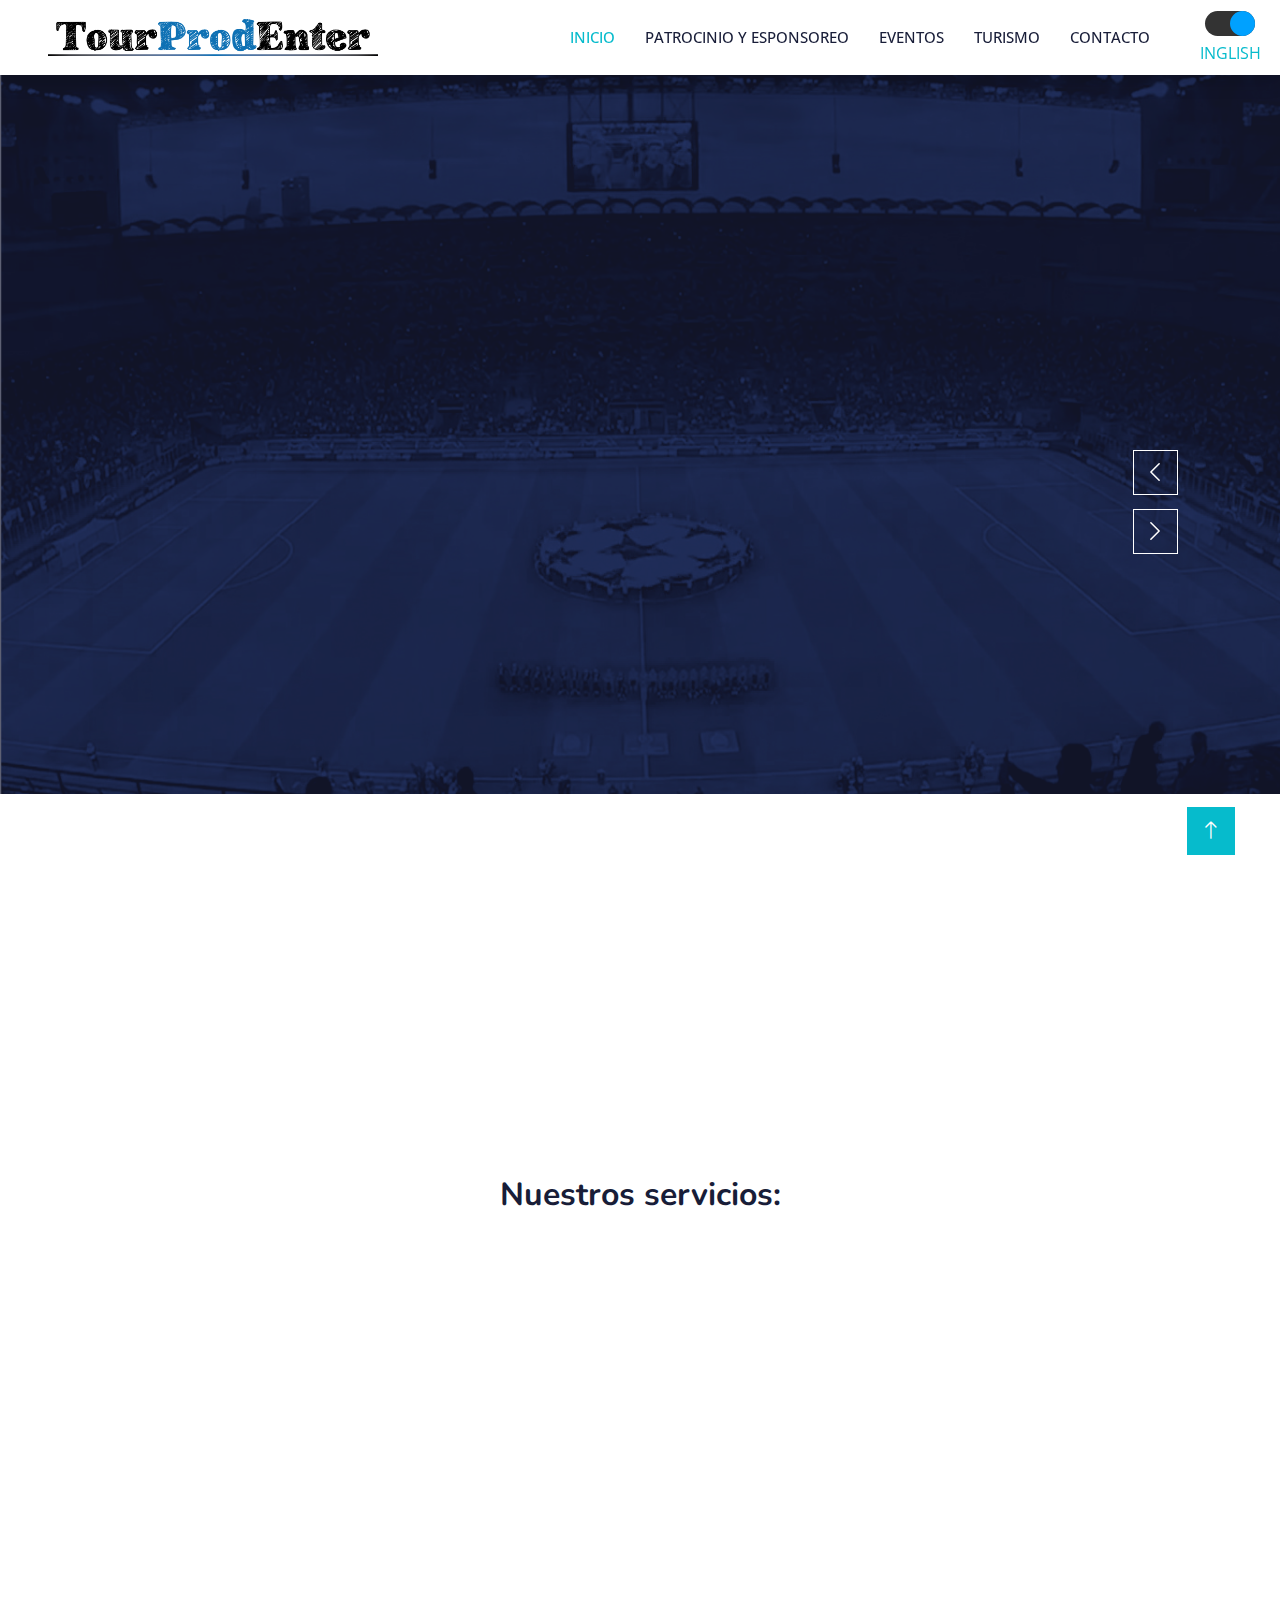
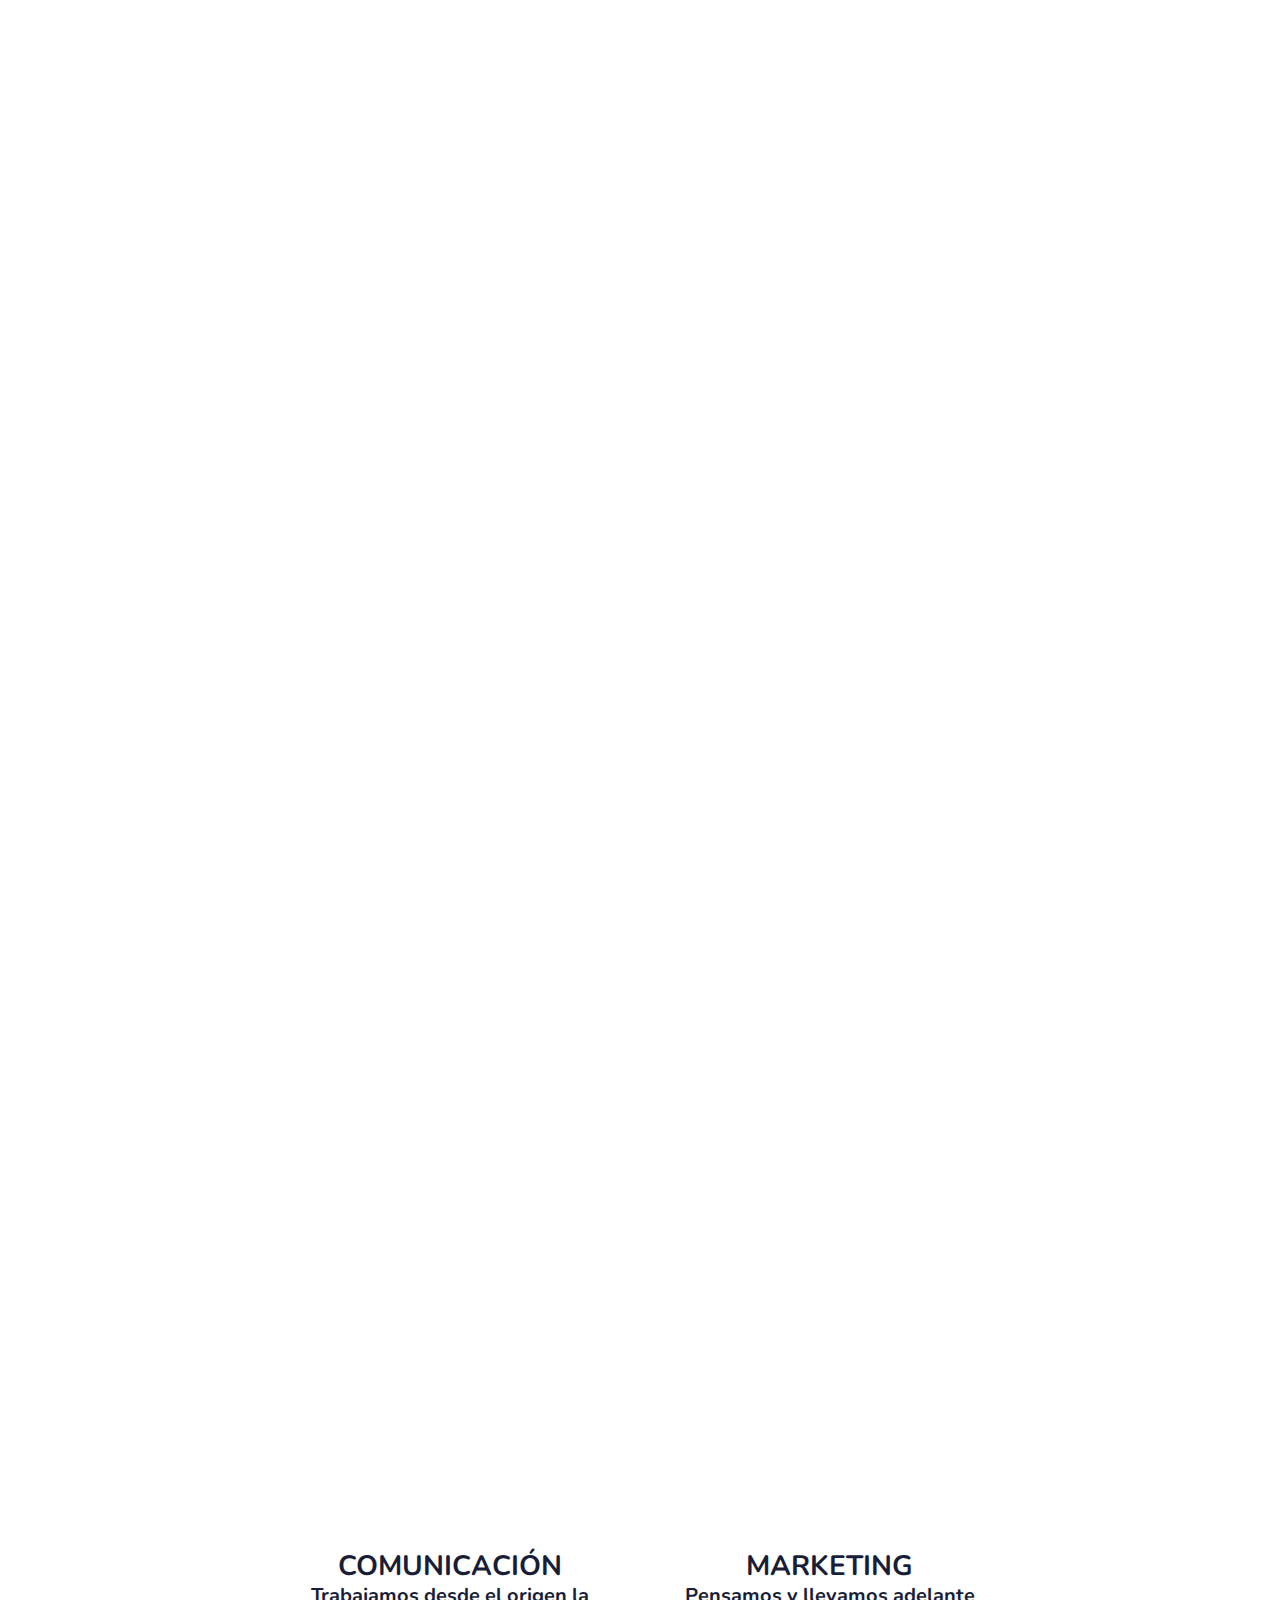
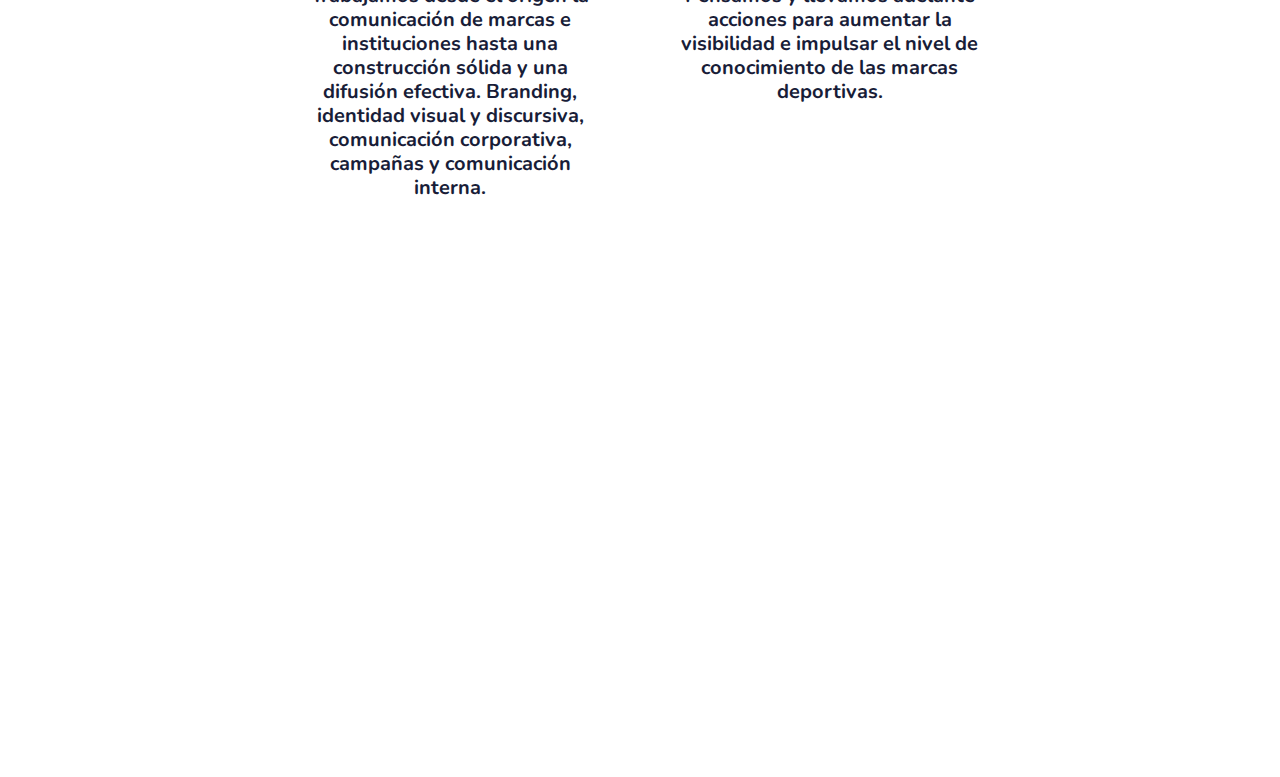
==== es/index.html @ 52dcb6fe "last update" ====
<!DOCTYPE html>
<html lang="es">

<head>
    <meta charset="utf-8">
    <title>TourProdEnter</title>
    <meta content="width=device-width, initial-scale=1.0" name="viewport">
    <meta content="" name="keywords">
    <meta content="" name="description">

    <!-- Favicon -->
    <link href="../img/favicon.ico" rel="icon">

    <!-- Google Web Fonts -->
    <link rel="preconnect" href="https://fonts.googleapis.com">
    <link rel="preconnect" href="https://fonts.gstatic.com" crossorigin>
    <link href="https://fonts.googleapis.com/css2?family=Heebo:wght@400;500;600&family=Nunito:wght@600;700;800&display=swap" rel="stylesheet">

    <!-- Icon Font Stylesheet -->
    <link href="https://cdnjs.cloudflare.com/ajax/libs/font-awesome/5.10.0/css/all.min.css" rel="stylesheet">
    <link href="https://cdn.jsdelivr.net/npm/bootstrap-icons@1.4.1/font/bootstrap-icons.css" rel="stylesheet">

    <!-- Libraries Stylesheet -->
    <link href="../lib/animate/animate.min.css" rel="stylesheet">
    <link href="../lib/owlcarousel/assets/owl.carousel.min.css" rel="stylesheet">

    <!-- Customized Bootstrap Stylesheet -->
    <link href="../css/bootstrap.min.css" rel="stylesheet">

    <!-- Template Stylesheet -->
    <link href="../css/style.css" rel="stylesheet">
</head>

<body>
    <!-- Spinner Start -->
    <div id="spinner" class="show bg-white position-fixed translate-middle w-100 vh-100 top-50 start-50 d-flex align-items-center justify-content-center">
        <div class="spinner-border text-primary" style="width: 3rem; height: 3rem;" role="status">
            <span class="sr-only">Loading...</span>
        </div>
    </div>
    <!-- Spinner End -->


    <!-- Navbar Start -->
    <nav class="navbar navbar-expand-lg bg-white navbar-light shadow sticky-top p-0">
        <a href="index.html" class="navbar-brand d-flex align-items-center px-4 px-lg-5">
            <img id="logo-img-color" src="../img/logo-color.png" alt="LOGO">
        </a>
        <button type="button" class="navbar-toggler me-4" data-bs-toggle="collapse" data-bs-target="#navbarCollapse">
            <span class="navbar-toggler-icon"></span>
        </button>
        <div class="collapse navbar-collapse" id="navbarCollapse">
            <div class="navbar-nav ms-auto p-4 p-lg-0">
                <a href="index.html" class="nav-item nav-link active">Inicio</a>
                <a href="#sponsorship" class="nav-item nav-link">Patrocinio y Esponsoreo</a>
                <a href="#events-prod" class="nav-item nav-link">Eventos</a>
                <a href="#tourism" class="nav-item nav-link">Turismo</a>
                <a href="#contact" class="nav-item nav-link">Contacto</a>
                <a href="">
                    <div id="language">
                        <input type="checkbox" class="check" checked>
                        <div id="en-button" class="en">INGLISH</div>
                        <div id="es-button" class="es">INGLISH</div>
                    </div>
                </a>
    </nav>
    <!-- Navbar End -->


    <!-- Carousel Start -->
    <div id="carousel" class="container-fluid p-0 mb-5">
        <div class="owl-carousel header-carousel position-relative">
            <div class="owl-carousel-item position-relative">
                <img class="img-fluid" src="../img/carousel-1.jpg" alt="">
                <div class="position-absolute top-0 start-0 w-100 h-100 d-flex align-items-center" style="background: rgba(24, 29, 56, .7);">
                    <div class="container">
                        <div class="row justify-content-start">
                            <div class="col-sm-10 col-lg-8">
                             <!-- text in front carousel -->
                            </div>
                        </div>
                    </div>
                </div>
            </div>
            <div class="owl-carousel-item position-relative">
                <img class="img-fluid" src="../img/carousel-2.jpg" alt="">
                <div class="position-absolute top-0 start-0 w-100 h-100 d-flex align-items-center" style="background: rgba(24, 29, 56, .7);">
                    <div class="container">
                        <div class="row justify-content-start">
                            <div class="col-sm-10 col-lg-8">
                            <!-- text in front carousel -->
                            </div>
                            </div>
                        </div>
                    </div>
                </div>
            </div>
        </div>
    </div>
    <!-- Carousel End -->
    <!-- About Start -->
    <div class="text-center wow fadeInUp" data-wow-delay="0.1s" style="visibility: visible; animation-delay: 0.1s; animation-name: fadeInUp;">
        <h2 class="section-title bg-white text-center text-primary px-3">Elevamos tu marca a otro nivel</h2>
        <h4 class="mb-4">Manejo y comercialización de compañías e instituciones</h4>   
    </div>
    <div id="sponsorship" class="container-xxl py-5">
        <h2 class="mb-4 text-center">Nuestros servicios:</h2>   
        <div class="container">
            <div class="row g-5">
                <div class="col-lg-6 wow fadeInUp" data-wow-delay="0.1s" style="min-height: 400px;">
                    <div class="position-relative h-100">
                        <img class="img-fluid position-absolute w-100 h-100" src="../img/sponsorship.jpg" alt="" style="object-fit: cover;">
                    </div>
                </div>
               <div class="col-lg-6 wow fadeInLeft" data-wow-delay="0.3s">
                    <h1 class="mb-4">PATROCINIO Y ESPONSOREO</h1>
                    <p class="mb-4 fs-3">Generamos y desarrollamos acuerdos entre tu marca y una gran cantidad de empresas del mundo.</p>
                </div>
            </div>
        </div>
    </div>
    <div id="events-prod" div class="container-xxl py-5">
        <div class="sponsorship">
        <div class="container">
            <div class="row g-5">
                <div class="col-lg-6 wow fadeInRight" data-wow-delay="0.1s" style="min-height: 400px;">
                    <div class="position-relative h-100">
                        <img class="img-fluid position-absolute w-100 h-100" src="../img/Event.jpg" alt="" style="object-fit: cover;">
                    </div>
                </div>
                <div class="col-lg-6 wow fadeInLeft" data-wow-delay="0.3s">
                    <div class="sponsorship-text">
                    <h1 class="mb-4">PRODUCCIÓN DE EVENTOS</h1>
                    <p class="mb-4 fs-3">Producimos eventos culturales, espectáculos, partidos, torneos, carreras y mucho más. Gestionamos la logística para su realización y planificamos la organización.</p>
                </div>
            </div>
            </div>
        </div>
    </div>
</div>
    <div id="tourism" div class="container-xxl py-5">
        <div class="container">
            <div class="row g-5">
                <div class="col-lg-6 wow fadeInUp" data-wow-delay="0.1s" style="min-height: 400px;">
                    <div class="position-relative h-100">
                        <img class="img-fluid position-absolute w-100 h-100" src="../img/Tourism.jpg" alt="" style="object-fit: cover;">
                    </div>
                </div>
                <div class="col-lg-6 wow fadeInRight" data-wow-delay="0.3s">
                    <h1 class="mb-4">TURISMO</h1>
                    <p class="mb-4 fs-3">Diseñamos paquetes turísticos integrales para disfrutar experiencias individuales o grupales con acceso a eventos deportivos y culturales de primer nivel internacional.</p>
                </div>
            </div>
        </div>
    </div>

    <!-- About End -->
    <!-- Categories Start -->
    <!-- Courses Start -->
    <div id="communication" div class="container-xxl py-5">
        <div class="container">
            <div class="row g-4 justify-content-center">
                <div class="col-lg-4 col-md-6">
                    <div class="bg-light">
                        <div class="position-relative overflow-hidden rounded-img container-fluid text-light footer pt-5 mt-5 wow fadeIn" data-wow-delay="0.3s">
                            <img class="img-fluid" src="../img/communication.png" alt="">
                        </div>
                        <div class="text-center p-4 pb-0">
                            <h3 class="mb-0">COMUNICACIÓN</h3>
                            <h5 class="mb-8">Trabajamos desde el origen la comunicación de marcas e instituciones hasta una construcción sólida y una difusión efectiva. Branding, identidad visual y discursiva, comunicación corporativa, campañas y comunicación interna.</h5>
                        </div>
                    </div>
                </div>
                <div class="col-lg-4 col-md-6">
                    <div class="bg-light">
                        <div class="position-relative overflow-hidden rounded-img container-fluid text-light footer pt-5 mt-5 wow fadeIn" data-wow-delay="0.3s">
                            <img class="img-fluid" src="../img/Marketing.png" alt="">
                            <div class="w-100 d-flex justify-content-center position-absolute bottom-0 start-0 mb-4">
                            </div>
                        </div>
                        <div class="text-center p-4 pb-0">
                            <h3 class="mb-0">MARKETING</h3>
                            <h5 class="mb-4">Pensamos y llevamos adelante acciones para aumentar la visibilidad e impulsar el nivel de conocimiento de las marcas deportivas.</h5>
                        </div>
                    </div>
                </div>
            </div>
        </div>
    </div>
    <!-- Courses End -->
    <!-- Footer Start -->
    <div id="contact" class="bgimg">
    <div class="container-fluid text-light footer pt-5 mt-5 wow fadeIn" data-wow-delay="0.1s">
        <div class="container py-5">
            <div class="row g-5">
                <div class="col-lg-3 col-md-6">
                    <h4 class="text-white mb-3">Contacto</h4>
                    <p class="mb-2"><i class="fa fa-map-marker-alt me-3"></i>123 Street, New York, USA</p>
                    <p class="mb-2"><i class="fa fa-phone-alt me-3"></i>+012 345 67890</p>
                    <p class="mb-2"><i class="fa fa-envelope me-3"></i>info@example.com</p>
                </div>
        <div class="container">
            <div class="copyright">
                * Los servicios abarcan la explotación comercial de marcas, emblemas, imágenes y otros derechos incluidos en el patrimonio de instituciones y asociaciones. 
Asimismo, las acciones y actividades se realizan conforme a la reglamentación y normativas vigentes en la materia en cada uno de los países en los que los mismos se desarrollen.
                <div class="row">
                    <div class="col-md-6 text-center text-md-start mb-3 mb-md-0">
                        &copy; <a class="border-bottom" href="#">TourProdEnter</a>
                    </div>
                    </div>
                </div>
            </div>
        </div>
    </div>
</div>
    <!-- Footer End -->


    <!-- Back to Top -->
    <a href="#" class="btn btn-lg btn-primary btn-lg-square back-to-top"><i class="bi bi-arrow-up"></i></a>


    <!-- JavaScript Libraries -->
    <script src="https://code.jquery.com/jquery-3.4.1.min.js"></script>
    <script src="https://cdn.jsdelivr.net/npm/bootstrap@5.0.0/dist/js/bootstrap.bundle.min.js"></script>
    <script src="../lib/wow/wow.min.js"></script>
    <script src="../lib/easing/easing.min.js"></script>
    <script src="../lib/waypoints/waypoints.min.js"></script>
    <script src="../lib/owlcarousel/owl.carousel.min.js"></script>

    <!-- Template Javascript -->
    <script src="../js/main.js"></script>
    <script src="../js/app.js"></script>

    
</body>

</html>
---- css/style.css ----
@import url('https://fonts.googleapis.com/css2?family=Open+Sans:wght@526&display=swap');
html {
    scroll-behavior: smooth;
}
body{
    font-family: 'Open Sans', sans-serif;
}
/********** Template CSS **********/
:root {
    --primary: #06BBCC;
    --light: #F0FBFC;
    --dark: #181d38;
}

.fw-medium {
    font-weight: 600 !important;
}

.fw-semi-bold {
    font-weight: 700 !important;
}

.back-to-top {
    position: fixed;
    display: none;
    right: 45px;
    bottom: 45px;
    z-index: 99;
}


/*** Spinner ***/
#spinner {
    opacity: 0;
    visibility: hidden;
    transition: opacity .5s ease-out, visibility 0s linear .5s;
    z-index: 99999;
}

#spinner.show {
    transition: opacity .5s ease-out, visibility 0s linear 0s;
    visibility: visible;
    opacity: 1;
}


/*** Button ***/
.btn {
    font-family: 'Nunito', sans-serif;
    font-weight: 600;
    transition: .5s;
}

.btn.btn-primary,
.btn.btn-secondary {
    color: #FFFFFF;
}

.btn-square {
    width: 38px;
    height: 38px;
}

.btn-sm-square {
    width: 32px;
    height: 32px;
}

.btn-lg-square {
    width: 48px;
    height: 48px;
}

.btn-square,
.btn-sm-square,
.btn-lg-square {
    padding: 0;
    display: flex;
    align-items: center;
    justify-content: center;
    font-weight: normal;
    border-radius: 0px;
}


/*** Navbar ***/
.navbar .dropdown-toggle::after {
    border: none;
    content: "\f107";
    font-family: "Font Awesome 5 Free";
    font-weight: 900;
    vertical-align: middle;
    margin-left: 8px;
}

.navbar-light .navbar-nav .nav-link {
    margin-right: 30px;
    padding: 25px 0;
    color: #FFFFFF;
    font-size: 15px;
    text-transform: uppercase;
    outline: none;
}

.navbar-light .navbar-nav .nav-link:hover,
.navbar-light .navbar-nav .nav-link.active {
    color: var(--primary);
}

@media (max-width: 991.98px) {
    .navbar-light .navbar-nav .nav-link  {
        margin-right: 0;
        padding: 10px 0;
    }

    .navbar-light .navbar-nav {
        border-top: 1px solid #EEEEEE;
    }
}

.navbar-light .navbar-brand,
.navbar-light a.btn {
    height: 75px;
}

.navbar-light .navbar-nav .nav-link {
    color: var(--dark);
    font-weight: 500;
}

.navbar-light.sticky-top {
    top: -100px;
    transition: .5s;
}

@media (min-width: 992px) {
    .navbar .nav-item .dropdown-menu {
        display: block;
        margin-top: 0;
        opacity: 0;
        visibility: hidden;
        transition: .5s;
    }

    .navbar .dropdown-menu.fade-down {
        top: 100%;
        transform: rotateX(-75deg);
        transform-origin: 0% 0%;
    }

    .navbar .nav-item:hover .dropdown-menu {
        top: 100%;
        transform: rotateX(0deg);
        visibility: visible;
        transition: .5s;
        opacity: 1;
    }
}


/*** Header carousel ***/
@media (max-width: 768px) {
    .header-carousel .owl-carousel-item {
        position: relative;
        min-height: 500px;
    }
    
    .header-carousel .owl-carousel-item img {
        position: absolute;
        width: 100%;
        height: 100%;
        object-fit: cover;
    }
}

.header-carousel .owl-nav {
    position: absolute;
    top: 50%;
    right: 8%;
    transform: translateY(-50%);
    display: flex;
    flex-direction: column;
}

.header-carousel .owl-nav .owl-prev,
.header-carousel .owl-nav .owl-next {
    margin: 7px 0;
    width: 45px;
    height: 45px;
    display: flex;
    align-items: center;
    justify-content: center;
    color: #FFFFFF;
    background: transparent;
    border: 1px solid #FFFFFF;
    font-size: 22px;
    transition: .5s;
}

.header-carousel .owl-nav .owl-prev:hover,
.header-carousel .owl-nav .owl-next:hover {
    background: var(--primary);
    border-color: var(--primary);
}

.page-header {
    background: linear-gradient(rgba(24, 29, 56, .7), rgba(24, 29, 56, .7)), url(../img/carousel-1.jpg);
    background-position: center center;
    background-repeat: no-repeat;
    background-size: cover;
}

.page-header-inner {
    background: rgba(15, 23, 43, .7);
}

.breadcrumb-item + .breadcrumb-item::before {
    color: var(--light);
}


/*** Section Title ***/
.section-title {
    position: relative;
    display: inline-block;
    text-transform: uppercase;
}

.section-title::before {
    position: absolute;
    content: "";
    width: calc(100% + 80px);
    height: 2px;
    top: 4px;
    left: -40px;
    background: var(--primary);
    z-index: -1;
}

.section-title::after {
    position: absolute;
    content: "";
    width: calc(100% + 120px);
    height: 2px;
    bottom: 5px;
    left: -60px;
    background: var(--primary);
    z-index: -1;
}

.section-title.text-start::before {
    width: calc(100% + 40px);
    left: 0;
}

.section-title.text-start::after {
    width: calc(100% + 60px);
    left: 0;
}


/*** Service ***/
.service-item {
    background: var(--light);
    transition: .5s;
}

.service-item:hover {
    margin-top: -10px;
    background: var(--primary);
}

.service-item * {
    transition: .5s;
}

.service-item:hover * {
    color: var(--light) !important;
}


/*** Categories & Courses ***/
.category img,
.course-item img {
    transition: .5s;
}

.category a:hover img,
.course-item:hover img {
    transform: scale(1.1);
}


/*** Team ***/
.team-item img {
    transition: .5s;
}

.team-item:hover img {
    transform: scale(1.1);
}


/*** Testimonial ***/
.testimonial-carousel::before {
    position: absolute;
    content: "";
    top: 0;
    left: 0;
    height: 100%;
    width: 0;
    background: linear-gradient(to right, rgba(255, 255, 255, 1) 0%, rgba(255, 255, 255, 0) 100%);
    z-index: 1;
}

.testimonial-carousel::after {
    position: absolute;
    content: "";
    top: 0;
    right: 0;
    height: 100%;
    width: 0;
    background: linear-gradient(to left, rgba(255, 255, 255, 1) 0%, rgba(255, 255, 255, 0) 100%);
    z-index: 1;
}

@media (min-width: 768px) {
    .testimonial-carousel::before,
    .testimonial-carousel::after {
        width: 200px;
    }
}

@media (min-width: 992px) {
    .testimonial-carousel::before,
    .testimonial-carousel::after {
        width: 300px;
    }
}

.testimonial-carousel .owl-item .testimonial-text,
.testimonial-carousel .owl-item.center .testimonial-text * {
    transition: .5s;
}

.testimonial-carousel .owl-item.center .testimonial-text {
    background: var(--primary) !important;
}

.testimonial-carousel .owl-item.center .testimonial-text * {
    color: #FFFFFF !important;
}

.testimonial-carousel .owl-dots {
    margin-top: 24px;
    display: flex;
    align-items: flex-end;
    justify-content: center;
}

.testimonial-carousel .owl-dot {
    position: relative;
    display: inline-block;
    margin: 0 5px;
    width: 15px;
    height: 15px;
    border: 1px solid #CCCCCC;
    transition: .5s;
}

.testimonial-carousel .owl-dot.active {
    background: var(--primary);
    border-color: var(--primary);
}


/*** Footer ***/
.footer .btn.btn-social {
    margin-right: 5px;
    width: 35px;
    height: 35px;
    display: flex;
    align-items: center;
    justify-content: center;
    color: var(--light);
    font-weight: normal;
    border: 1px solid #FFFFFF;
    border-radius: 35px;
    transition: .3s;
}

.footer .btn.btn-social:hover {
    color: var(--primary);
}

.footer .btn.btn-link {
    display: block;
    margin-bottom: 5px;
    padding: 0;
    text-align: left;
    color: #FFFFFF;
    font-size: 15px;
    font-weight: normal;
    text-transform: capitalize;
    transition: .3s;
}

.footer .btn.btn-link::before {
    position: relative;
    content: "\f105";
    font-family: "Font Awesome 5 Free";
    font-weight: 900;
    margin-right: 10px;
}

.footer .btn.btn-link:hover {
    letter-spacing: 1px;
    box-shadow: none;
}

.footer .copyright {
    padding: 25px 0;
    font-size: 15px;
    border-top: 1px solid rgba(256, 256, 256, .1);
}

.footer .copyright a {
    color: var(--light);
}

.footer .footer-menu a {
    margin-right: 15px;
    padding-right: 15px;
    border-right: 1px solid rgba(255, 255, 255, .1);
}

.footer .footer-menu a:last-child {
    margin-right: 0;
    padding-right: 0;
    border-right: none;
}
@media (max-width: 992px){
    #logo-img-carousel {
        width: 10% !important;
        position: absolute;
        z-index: 9999;
        bottom: 100px;
        right: 100px !important;
        
    }
 }
 @media (max-width: 600px){
    .sponsorship img{
        margin-left: 0px !important;
    }
    .sponsorship-text{
        margin-block-start: 10px;
        margin-left: 0px !important;
        position: relative;
        max-width: 500px;
        }

        .communication img{
            margin-left: 0px !important;
        }
        .communication-text{
        margin-block-start: 10px;
        margin-left: 0px !important;
        position: relative;
        max-width: 500px;
        }    
 }
    .sponsorship img{
        margin-left: 600px;
    }
    .sponsorship-text{
    margin-block-start: 10px;
    margin-left: -600px;
    position: relative;
    max-width: 500px;
    }
    .communication img{
        margin-left: 600px;
    }
    .communication-text{
    margin-block-start: 10px;
    margin-left: -600px;
    position: relative;
    max-width: 500px;
    }


.flag{
    position: absolute;
}

.check{
    margin: 10px 0px;
    display:inline-flex;
    max-width: 30%;
    padding-top: 200px;
    position: absolute;  
    z-index: 2500;
    width: 50px;
}
.check:before{
    content: '';
    position: absolute;
    width: 50px;
    height: 25px;
    background: #333 ;
    border-radius: 25px;
}
.check:after{

    content: '';
    position: absolute;
    width: 25px;
    height: 25px;
    background: #fff;
    border-radius: 25px;
    transition: 0.25s;
    border: 2px solid #333;
    box-sizing: border-box;
}
.check:checked:after{

    left: 25px;
    border: 2px solid #00a1ff;
}
.check:checked:after{

    background: #00a1ff;
}
@media (max-width: 992px){
    .check:checked:after{
        
        background: #00a1ff;
    }
}


#language {
    height: 100%;
    width: 100px;
    display: flex;
    justify-content: center;
    align-content: center;
}

#language .es, #language .en {
    margin-top: 40px;
}
.bgimg{
    background-image: url('../img/contact-sea.jpg');
    background-repeat: no-repeat;
    background-position: center; 
    position: relative;
}

#logo-img-carousel {
    width: 700px;
    position: absolute;
    z-index: 9999;
    bottom: 0px;
    right: 320px;
}

#carousel {
    max-height: 100vh;
    overflow: hidden;
}

#logo-img-color {
    width: 330px;
}

#sponsorship,
#events-prod,
#tourism {
    padding-top: 100px!important;
}

.bg-light {
    background-color: transparent !important;
}

.rounded-img{
    display: grid;
    align-content: center;
    justify-content: center;
}


.rounded-img img{
    padding: 25px;
    max-width: 200px;
    width: 100%;
}
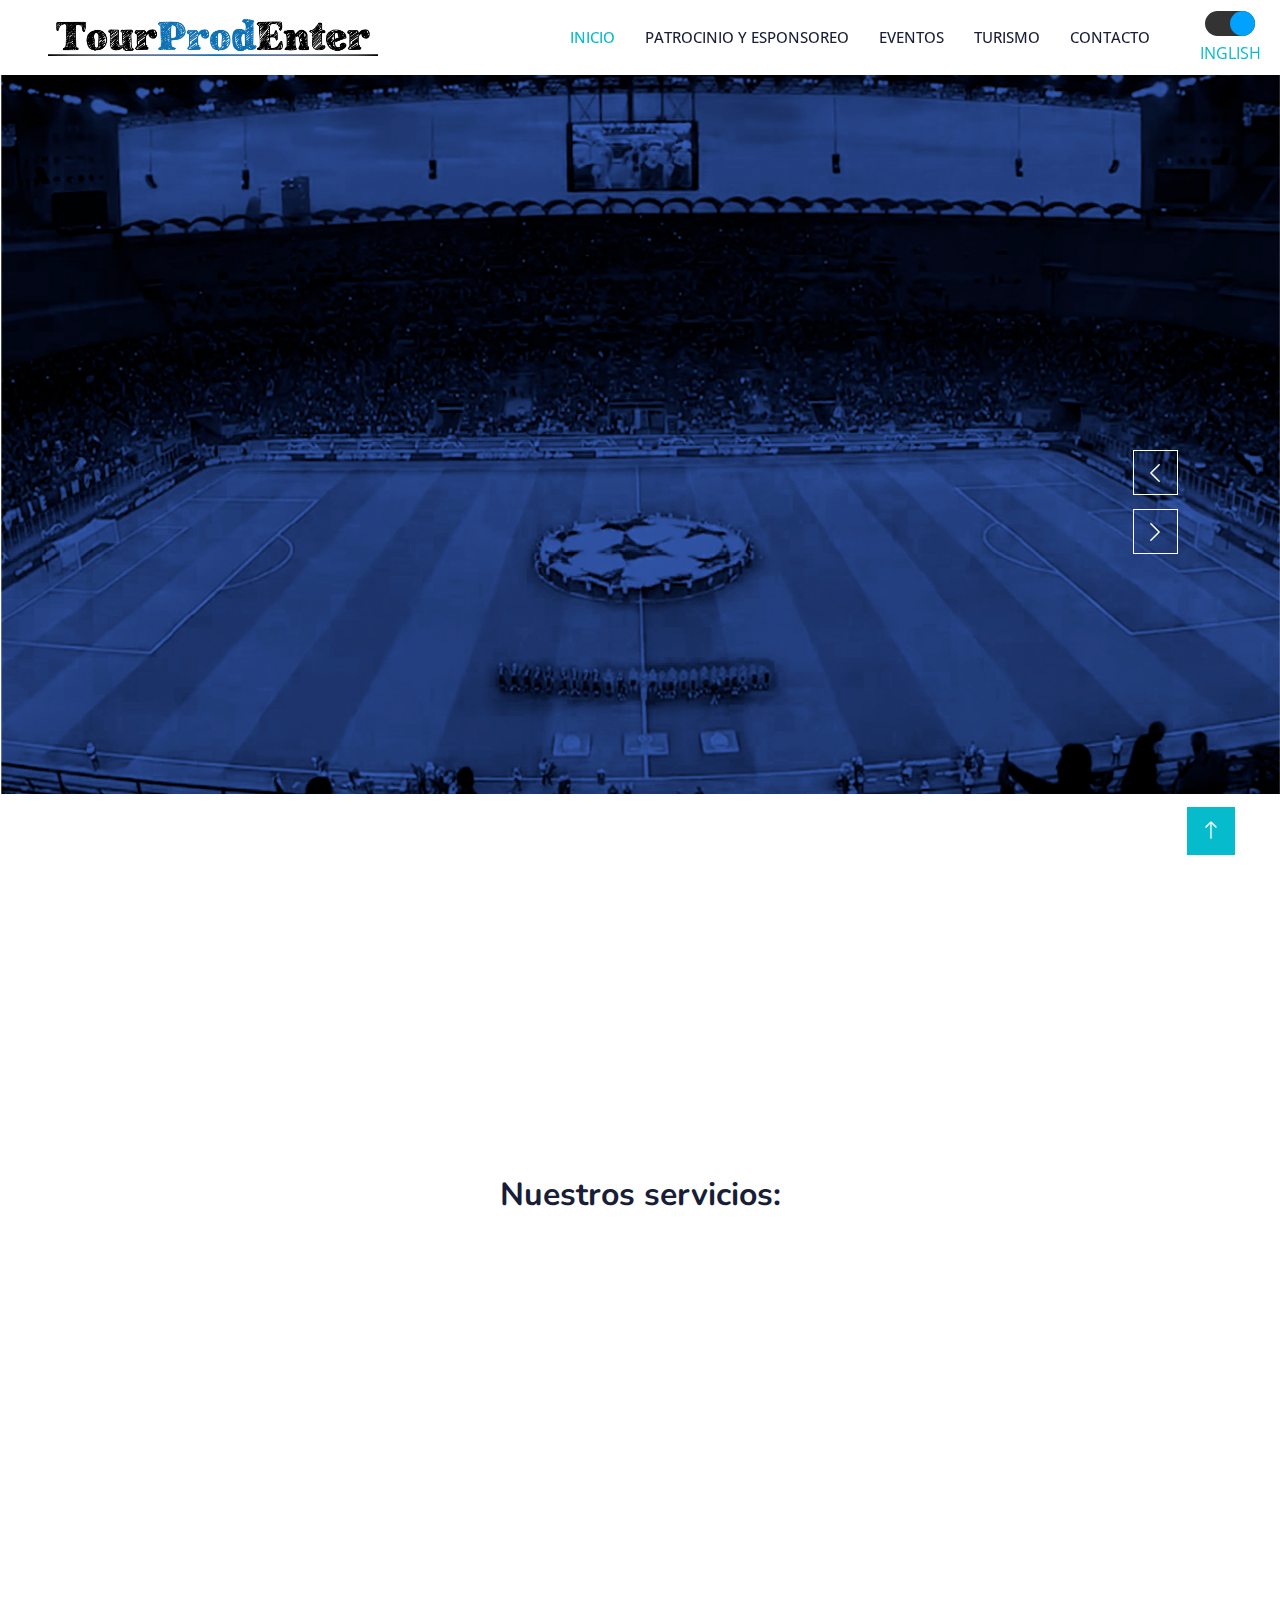
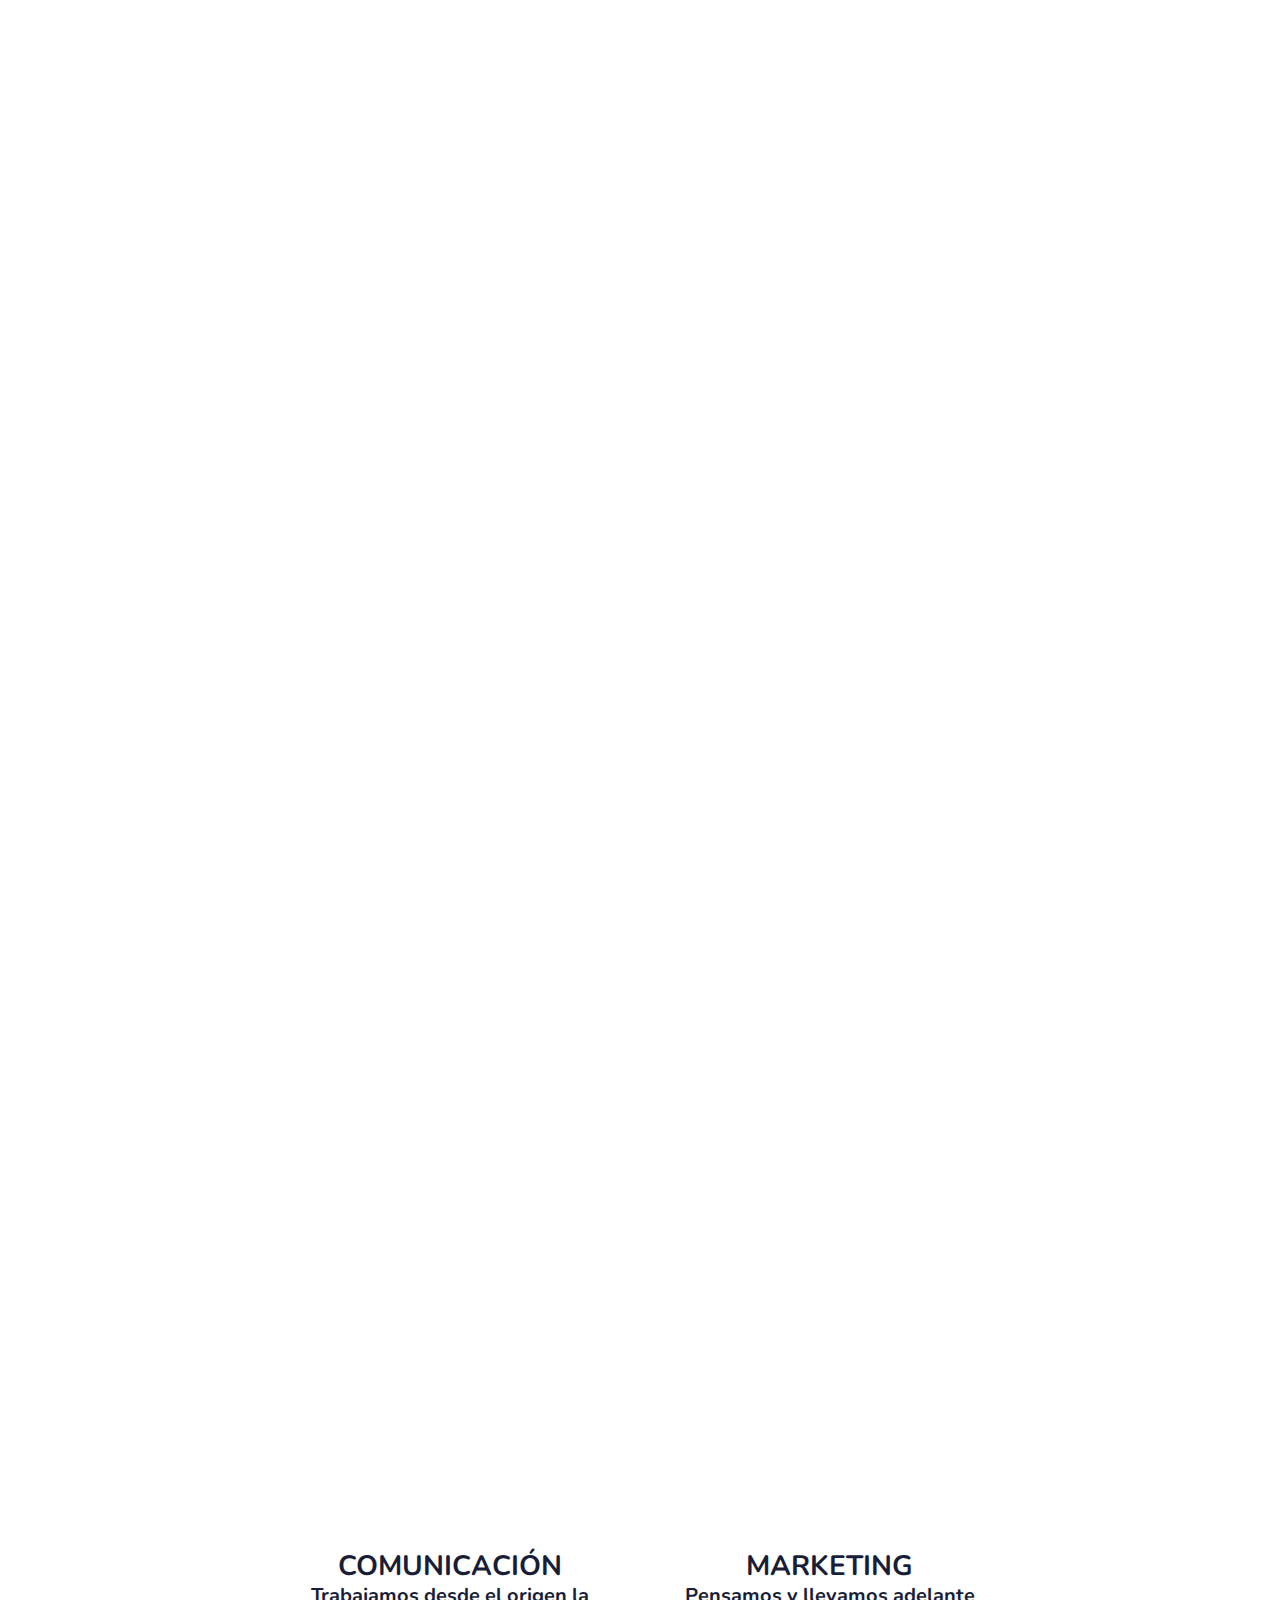
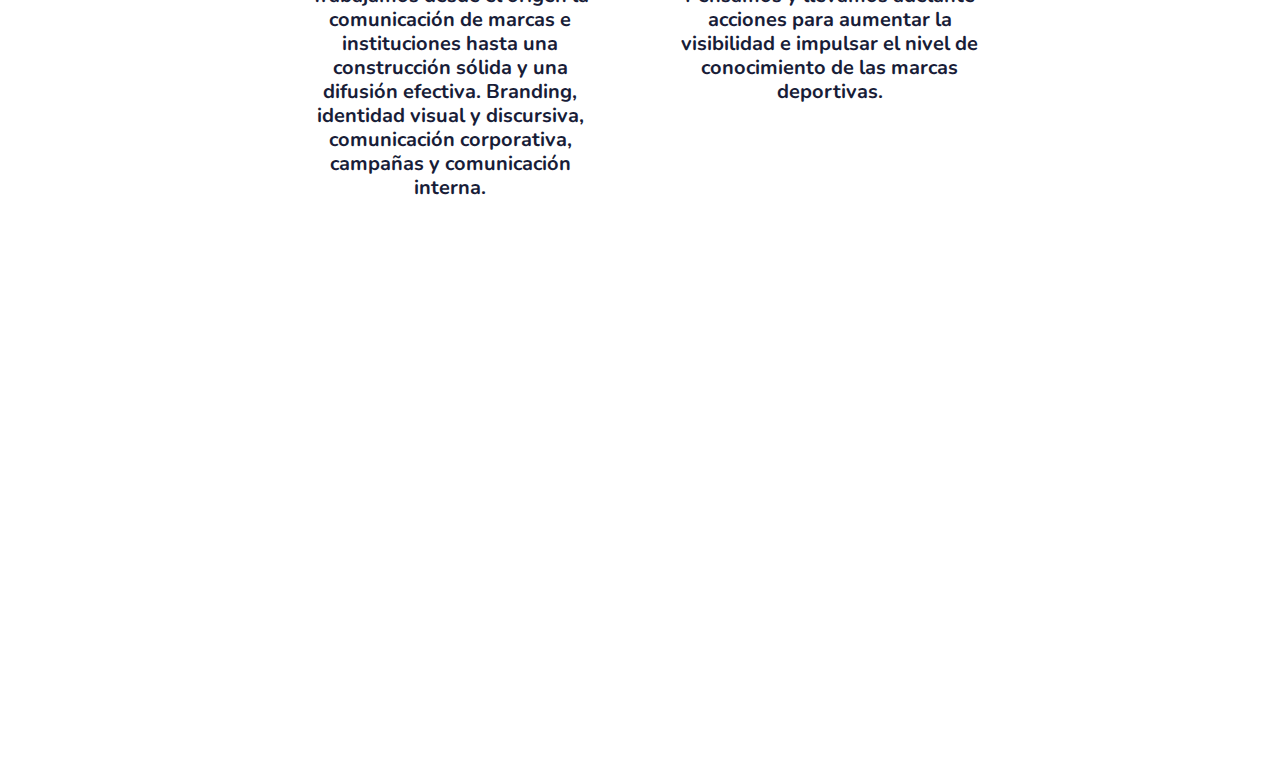
==== commit 75362978: "remove background filter" ====
--- a/es/index.html
+++ b/es/index.html
@@ -72,7 +72,7 @@
         <div class="owl-carousel header-carousel position-relative">
             <div class="owl-carousel-item position-relative">
                 <img class="img-fluid" src="../img/carousel-1.jpg" alt="">
-                <div class="position-absolute top-0 start-0 w-100 h-100 d-flex align-items-center" style="background: rgba(24, 29, 56, .7);">
+                <div class="position-absolute top-0 start-0 w-100 h-100 d-flex align-items-center">
                     <div class="container">
                         <div class="row justify-content-start">
                             <div class="col-sm-10 col-lg-8">
@@ -84,7 +84,7 @@
             </div>
             <div class="owl-carousel-item position-relative">
                 <img class="img-fluid" src="../img/carousel-2.jpg" alt="">
-                <div class="position-absolute top-0 start-0 w-100 h-100 d-flex align-items-center" style="background: rgba(24, 29, 56, .7);">
+                <div class="position-absolute top-0 start-0 w-100 h-100 d-flex align-items-center">
                     <div class="container">
                         <div class="row justify-content-start">
                             <div class="col-sm-10 col-lg-8">
@@ -94,6 +94,42 @@
                         </div>
                     </div>
                 </div>
+                <div class="owl-carousel-item position-relative">
+                    <img class="img-fluid" src="../img/carousel-3.jpg" alt="">
+                    <div class="position-absolute top-0 start-0 w-100 h-100 d-flex align-items-center">
+                        <div class="container">
+                            <div class="row justify-content-start">
+                                <div class="col-sm-10 col-lg-8">
+                                <!-- text in front carousel -->
+                                </div>
+                                </div>
+                            </div>
+                        </div>
+                    </div>
+                    <div class="owl-carousel-item position-relative">
+                        <img class="img-fluid" src="../img/carousel-4.jpg" alt="">
+                        <div class="position-absolute top-0 start-0 w-100 h-100 d-flex align-items-center">
+                            <div class="container">
+                                <div class="row justify-content-start">
+                                    <div class="col-sm-10 col-lg-8">
+                                    <!-- text in front carousel -->
+                                    </div>
+                                    </div>
+                                </div>
+                            </div>
+                        </div>
+                        <div class="owl-carousel-item position-relative">
+                            <img class="img-fluid" src="../img/carousel-5.jpg" alt="">
+                            <div class="position-absolute top-0 start-0 w-100 h-100 d-flex align-items-center">
+                                <div class="container">
+                                    <div class="row justify-content-start">
+                                        <div class="col-sm-10 col-lg-8">
+                                        <!-- text in front carousel -->
+                                        </div>
+                                        </div>
+                                    </div>
+                                </div>
+                            </div>
             </div>
         </div>
     </div>
@@ -162,7 +198,7 @@
             <div class="row g-4 justify-content-center">
                 <div class="col-lg-4 col-md-6">
                     <div class="bg-light">
-                        <div class="position-relative overflow-hidden rounded-img container-fluid text-light footer pt-5 mt-5 wow fadeIn" data-wow-delay="0.3s">
+                        <div class="position-relative overflow-hidden rounded-img container-fluid text-light footer pt-5 mt-5 wow fadeIn" data-wow-delay="0.s">
                             <img class="img-fluid" src="../img/communication.png" alt="">
                         </div>
                         <div class="text-center p-4 pb-0">
--- a/css/style.css
+++ b/css/style.css
@@ -204,14 +204,14 @@
 }
 
 .page-header {
-    background: linear-gradient(rgba(24, 29, 56, .7), rgba(24, 29, 56, .7)), url(../img/carousel-1.jpg);
+    background: transparent;
     background-position: center center;
     background-repeat: no-repeat;
     background-size: cover;
 }
 
 .page-header-inner {
-    background: rgba(15, 23, 43, .7);
+   background: transparent;
 }
 
 .breadcrumb-item + .breadcrumb-item::before {
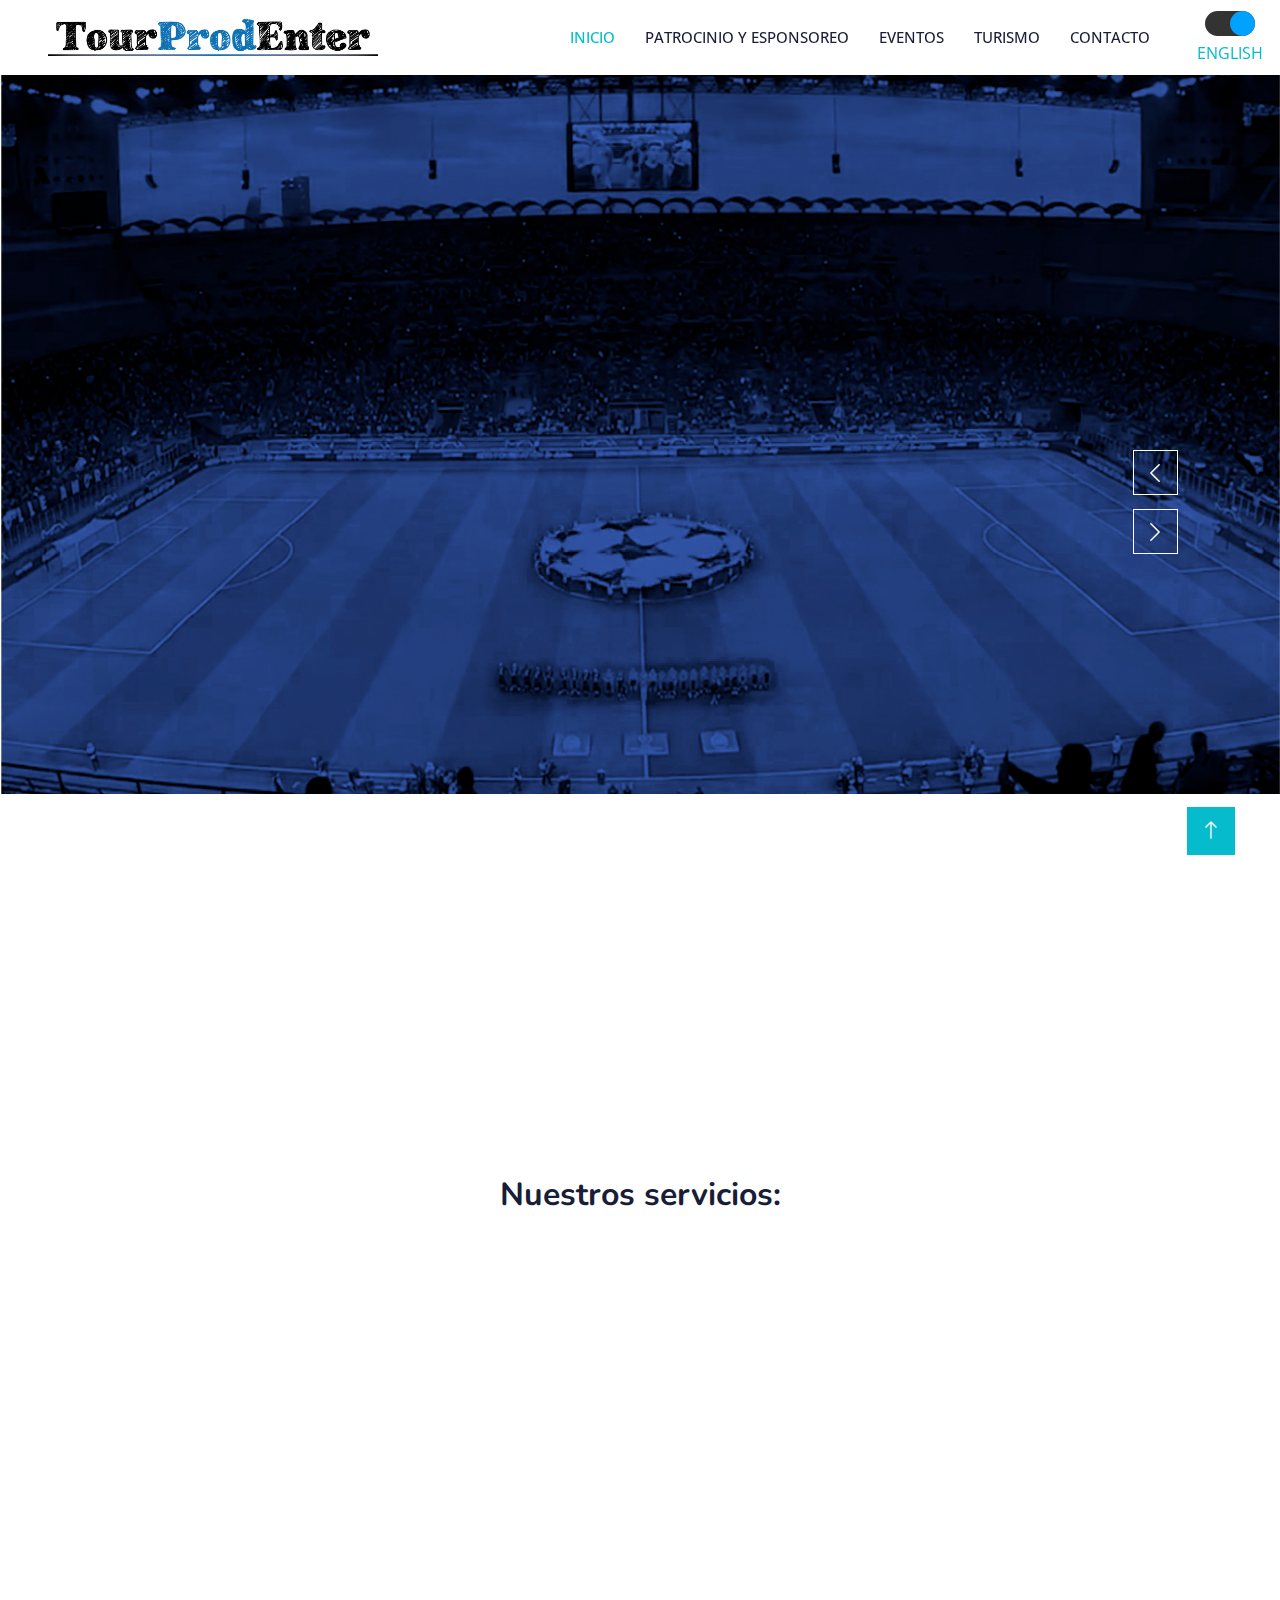
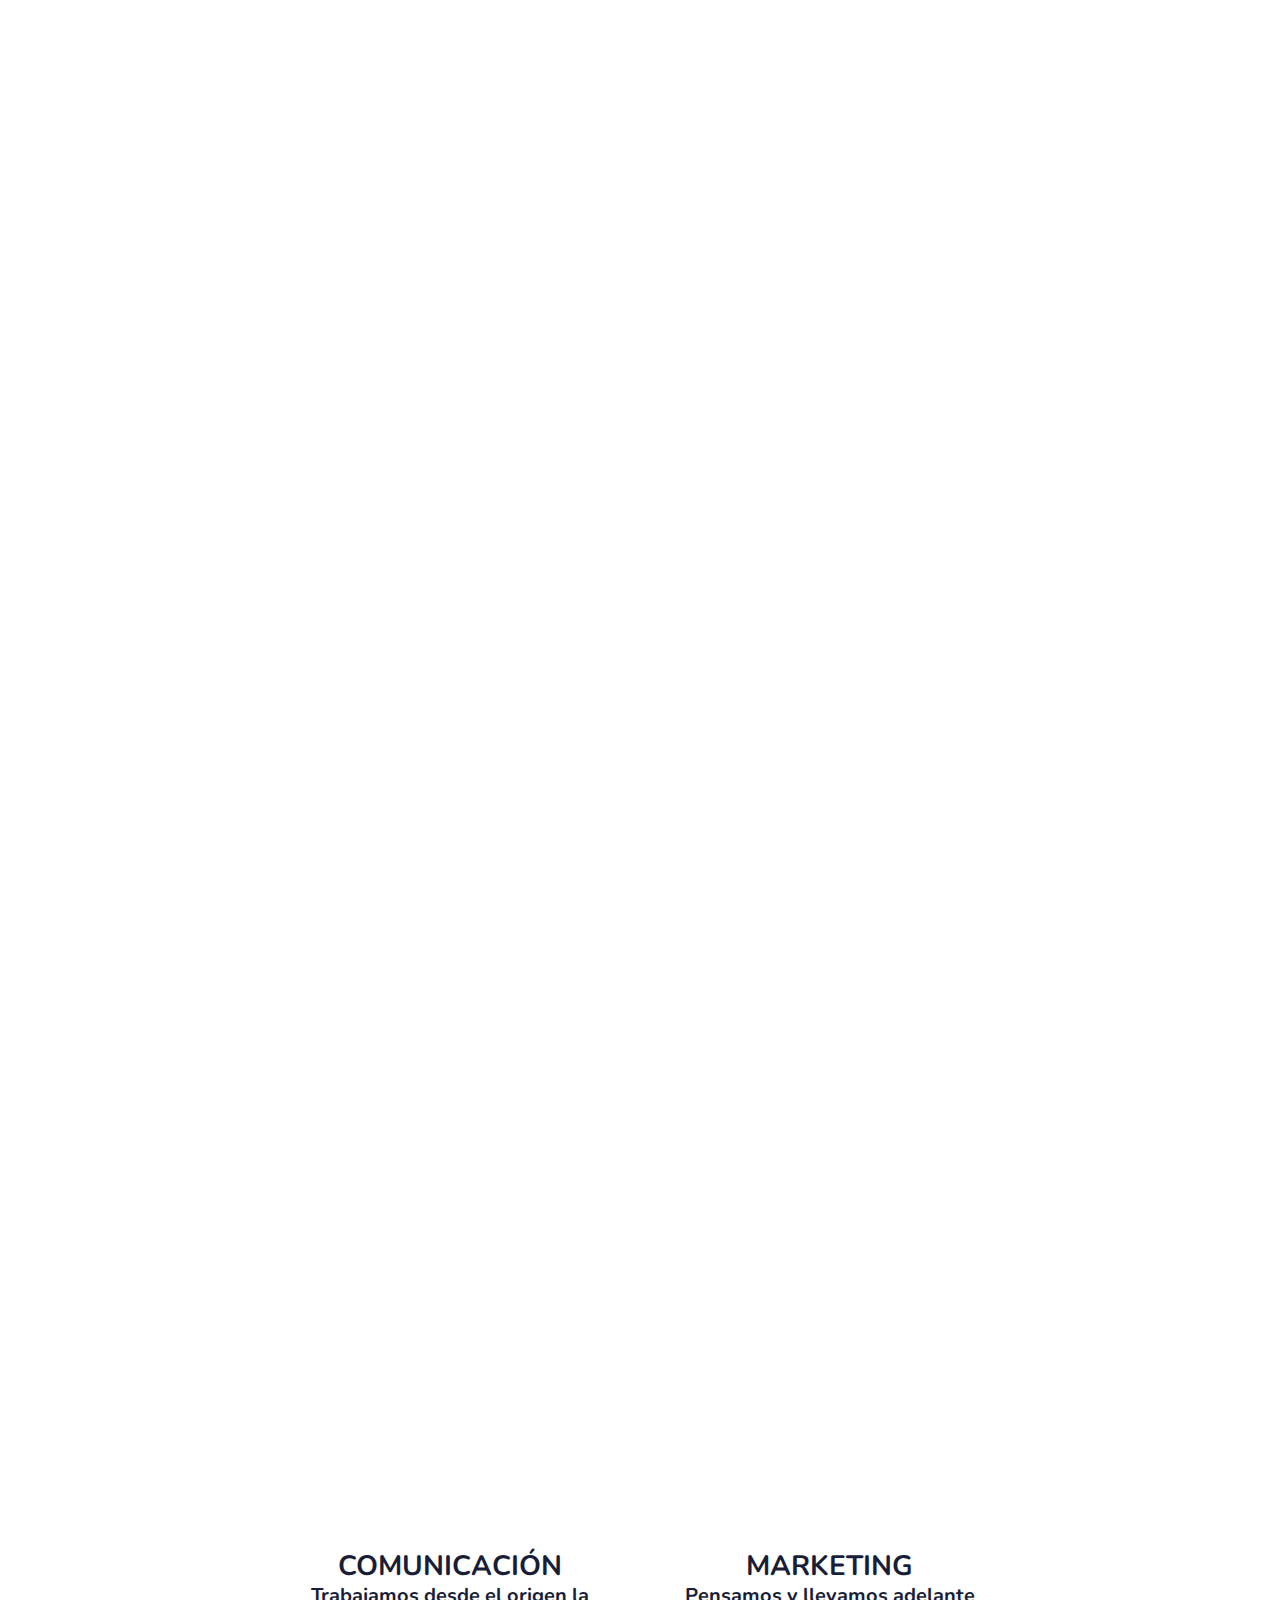
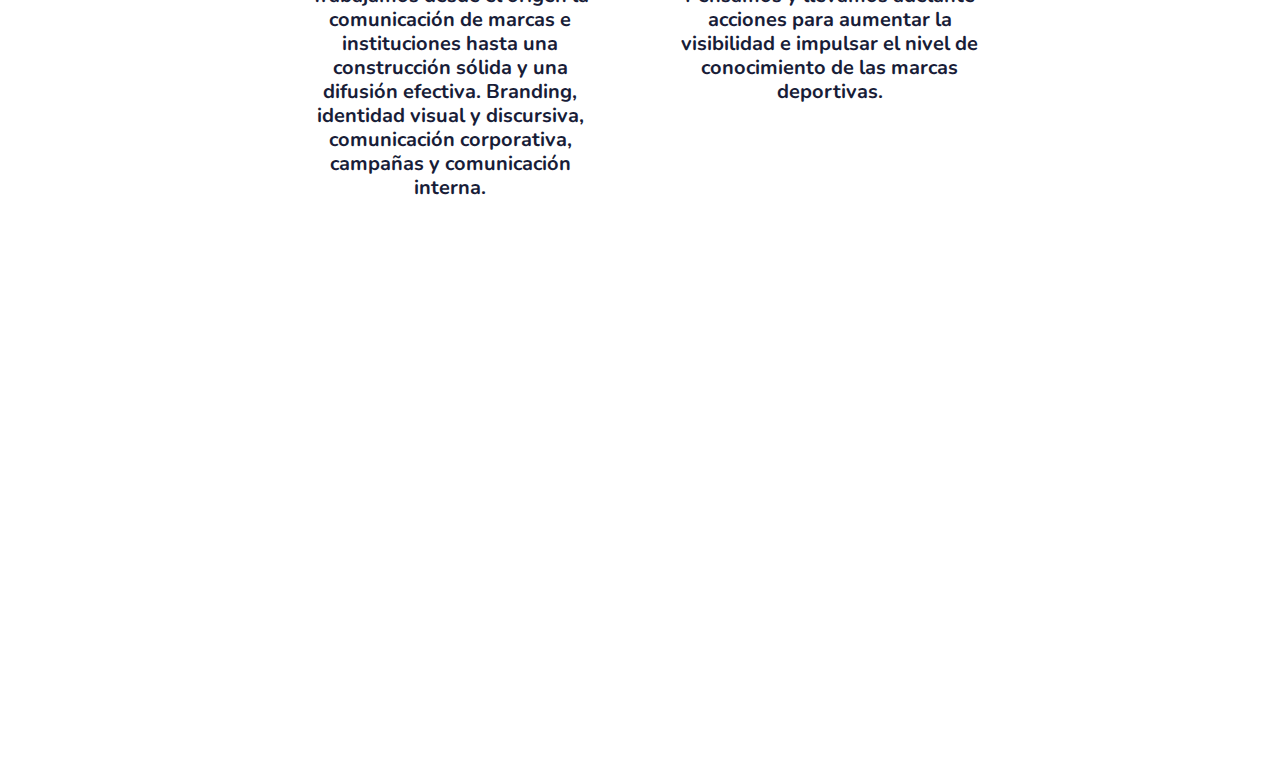
==== commit 431afceb: "Update index.html" ====
--- a/es/index.html
+++ b/es/index.html
@@ -59,8 +59,8 @@
                 <a href="">
                     <div id="language">
                         <input type="checkbox" class="check" checked>
-                        <div id="en-button" class="en">INGLISH</div>
-                        <div id="es-button" class="es">INGLISH</div>
+                        <div id="en-button" class="en">ENGLISH</div>
+                        <div id="es-button" class="es">ENGLISH</div>
                     </div>
                 </a>
     </nav>
@@ -271,4 +271,4 @@
     
 </body>
 
-</html>+</html>
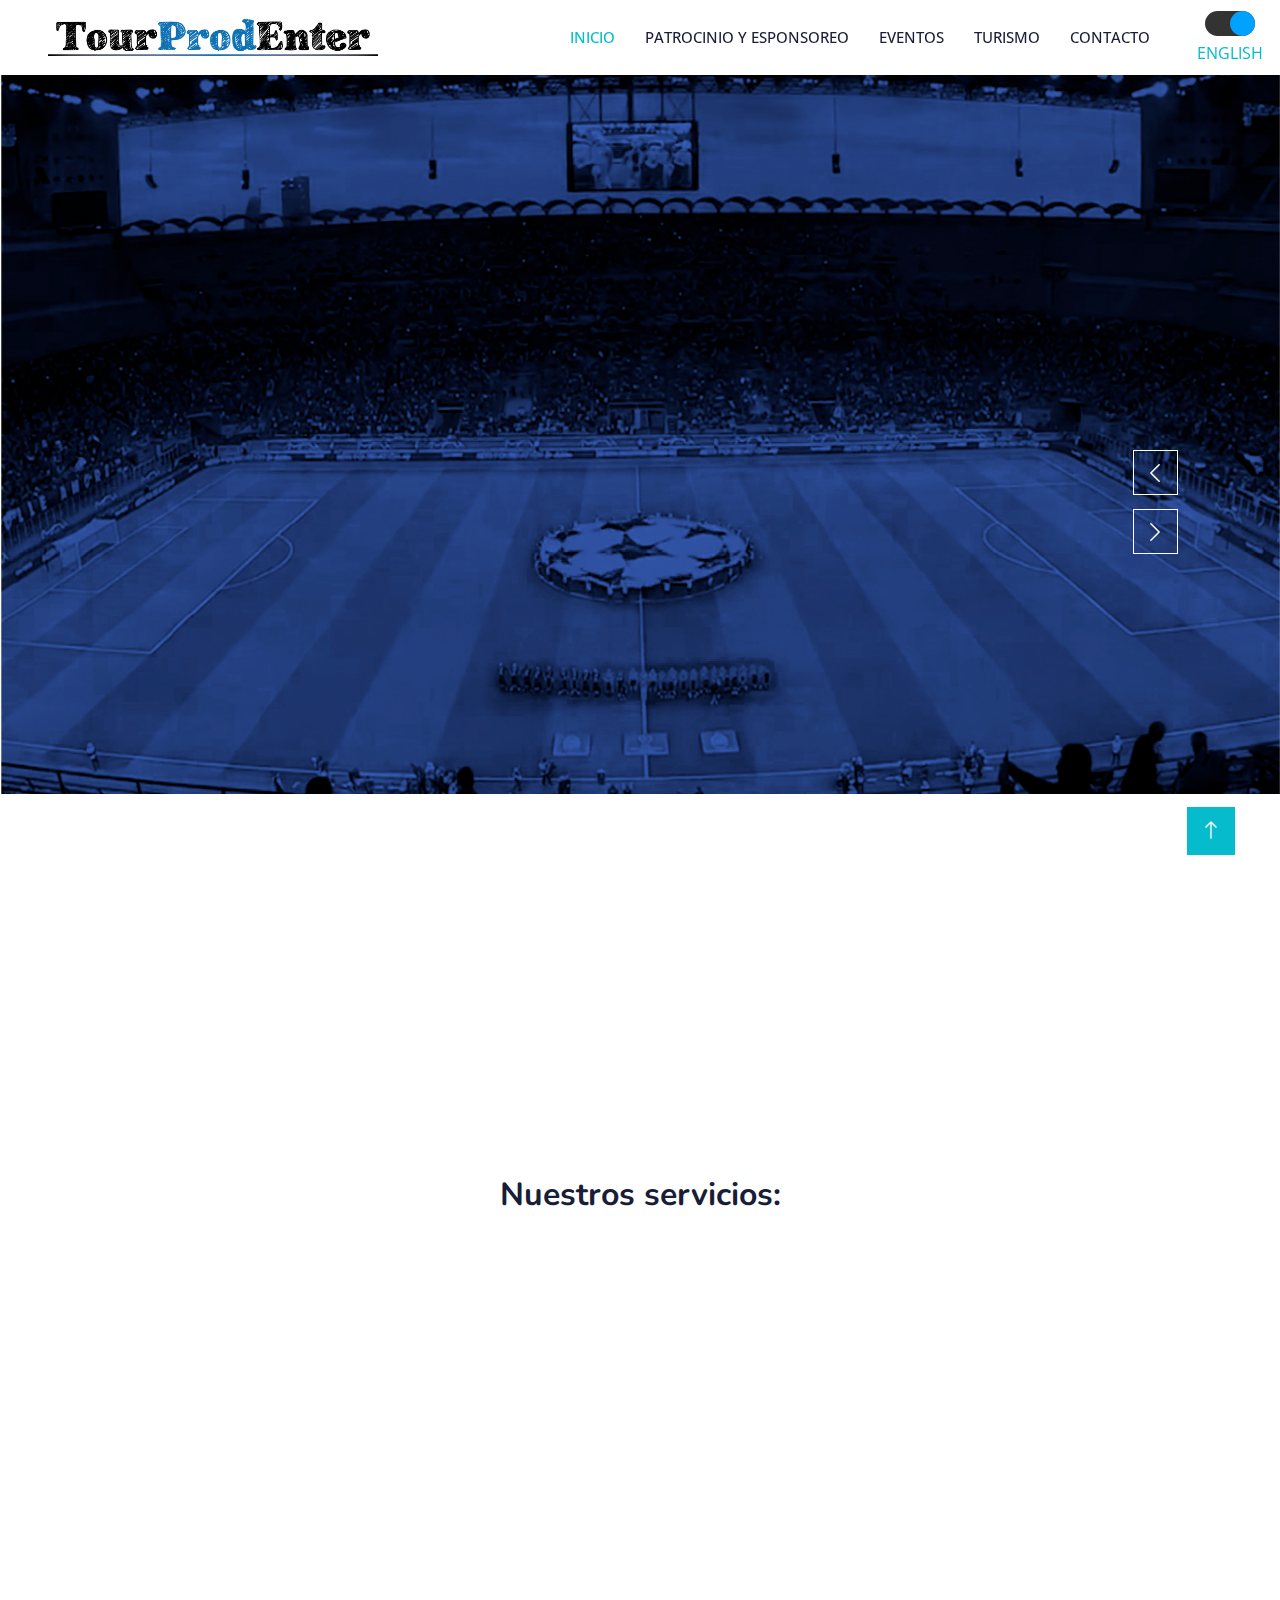
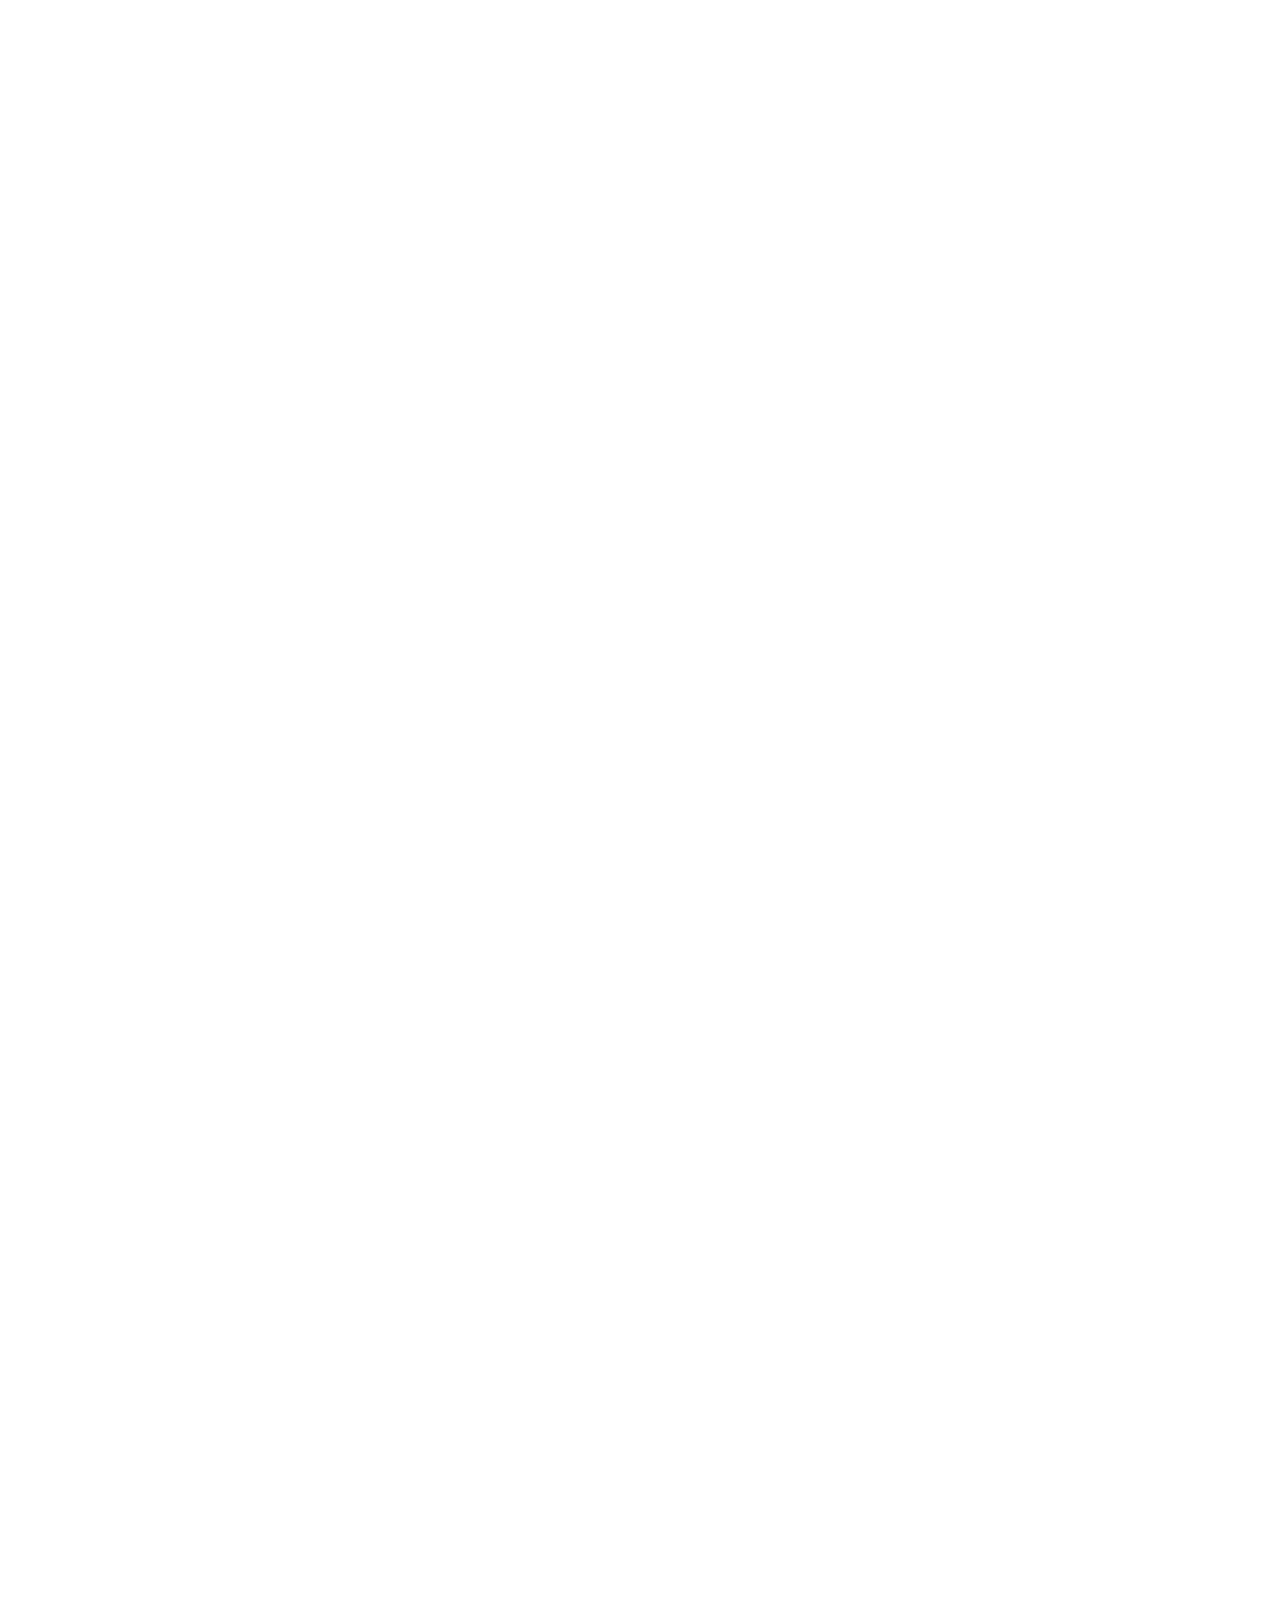
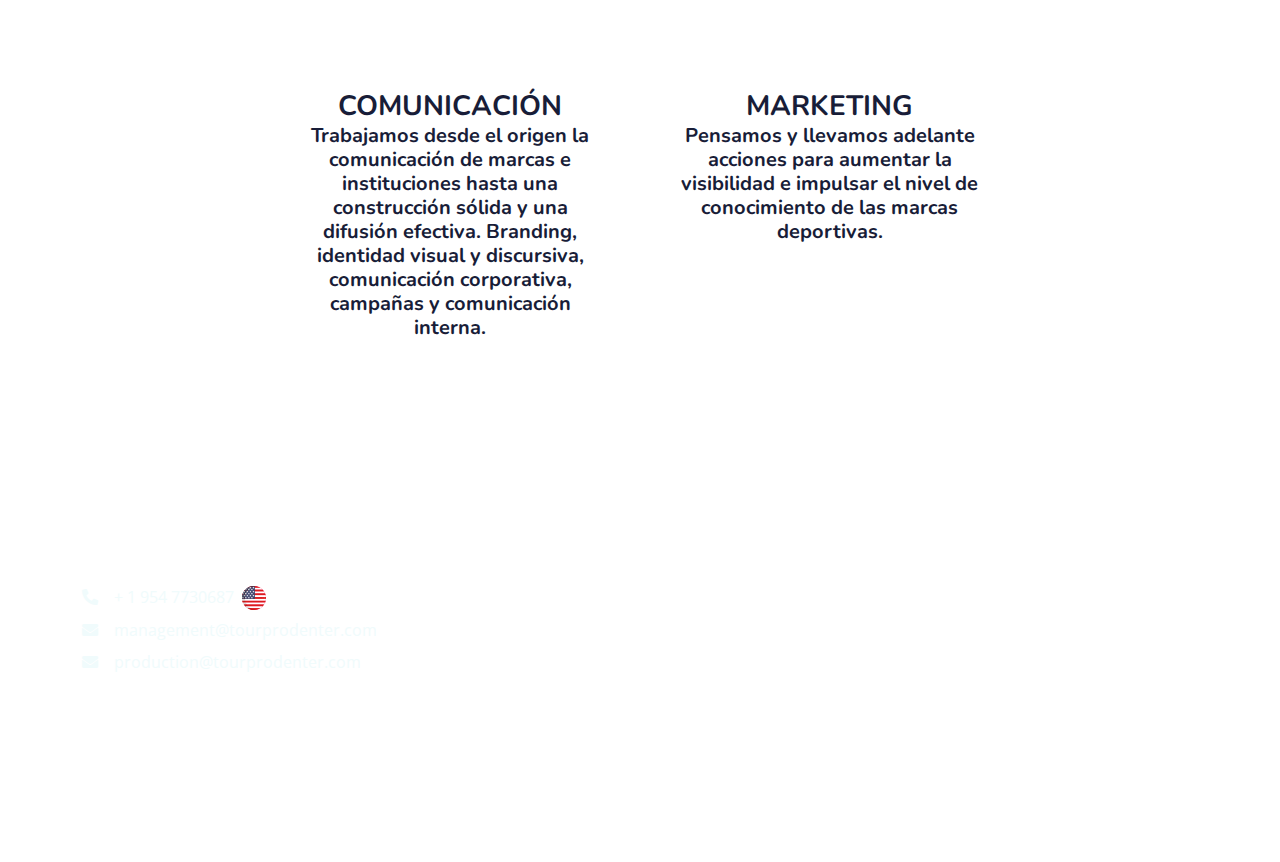
==== commit 5edfccf6: "untidy carousel" ====
--- a/es/index.html
+++ b/es/index.html
@@ -76,7 +76,6 @@
                     <div class="container">
                         <div class="row justify-content-start">
                             <div class="col-sm-10 col-lg-8">
-                             <!-- text in front carousel -->
                             </div>
                         </div>
                     </div>
@@ -140,7 +139,52 @@
         <h4 class="mb-4">Manejo y comercialización de compañías e instituciones</h4>   
     </div>
     <div id="sponsorship" class="container-xxl py-5">
-        <h2 class="mb-4 text-center">Nuestros servicios:</h2>   
+        <h2 class="mb-4 text-center">Nuestros servicios:</h2> 
+        <div class="container">
+            <div class="row g-5">
+                <div class="col-lg-6 wow fadeInUp" data-wow-delay="0.1s" style="min-height: 400px;">
+                    <div class="position-relative h-100">
+                        <img class="img-fluid position-absolute w-100 h-100" src="../img/Tourism.jpg" alt="" style="object-fit: cover;">
+                    </div>
+                </div>
+               <div class="col-lg-6 wow fadeInLeft" data-wow-delay="0.3s">
+                    <h1 class="mb-4">TURISMO: Inolvidables experiencias por el mundo </h1>
+                    <h3 class="mb-4 fs-5">Sofisticación y entretinimiento 
+                        Nos involucramos en cada uno de los momentos para generar propuestas exclusivas. 
+                        Pensamos, diseñamos y ofrecemos todos los servicios necesarios para hallar novedades que combinen destinos interesantes, cultura, naturaleza, intimidad, tecnología de punta y atención de lujo. 
+                    </h3>
+                        <h3 class="mb-1 fs-5">Diseñamos paquetes turísticos integrales para disfrutar de una manera única los destinos:</h3>
+                        <ul class="list-group">
+                        <li class="mb-1 fs-5">Acceso a eventos deportivos y culturales de primer nivel internacional.</li>
+                                <li class="mb-1 fs-5">Turismo gastronómico</li>
+                                    <li class="mb-1 fs-5">Moda, diseño y arquitectura</li>
+                                        <li class="mb-1 fs-5">Ciudad y naturaleza </li>
+                                            <li class="mb-1 fs-5">Estadías sustentables</li>
+                                        </ul>
+                </div>
+            </div>
+        </div>
+    </div>
+    <div id="events-prod" class="container-xxl py-5">
+        <div class="sponsorship">
+        <div class="container">
+            <div class="row g-5">
+                <div class="col-lg-6 wow fadeInRight" data-wow-delay="0.1s" style="min-height: 400px;">
+                    <div class="position-relative h-100">
+                        <img class="img-fluid position-absolute w-100 h-100" src="../img/Event.jpg" alt="" style="object-fit: cover;">
+                    </div>
+                </div>
+                <div class="col-lg-6 wow fadeInLeft" data-wow-delay="0.3s">
+                    <div class="sponsorship-text">
+                    <h1 class="mb-4">PRODUCCIÓN DE EVENTOS </h1>
+                    <p class="mb-4 fs-3">Producimos eventos culturales, espectáculos, partidos, torneos, carreras y mucho más. Gestionamos la logística para su realización y planificamos la organización.</p>
+                </div>
+            </div>
+            </div>
+        </div>
+    </div>
+</div>
+    <div id="tourism" class="container-xxl py-5">
         <div class="container">
             <div class="row g-5">
                 <div class="col-lg-6 wow fadeInUp" data-wow-delay="0.1s" style="min-height: 400px;">
@@ -148,47 +192,14 @@
                         <img class="img-fluid position-absolute w-100 h-100" src="../img/sponsorship.jpg" alt="" style="object-fit: cover;">
                     </div>
                 </div>
-               <div class="col-lg-6 wow fadeInLeft" data-wow-delay="0.3s">
+                <div class="col-lg-6 wow fadeInRight" data-wow-delay="0.3s">
                     <h1 class="mb-4">PATROCINIO Y ESPONSOREO</h1>
                     <p class="mb-4 fs-3">Generamos y desarrollamos acuerdos entre tu marca y una gran cantidad de empresas del mundo.</p>
                 </div>
             </div>
         </div>
     </div>
-    <div id="events-prod" div class="container-xxl py-5">
-        <div class="sponsorship">
-        <div class="container">
-            <div class="row g-5">
-                <div class="col-lg-6 wow fadeInRight" data-wow-delay="0.1s" style="min-height: 400px;">
-                    <div class="position-relative h-100">
-                        <img class="img-fluid position-absolute w-100 h-100" src="../img/Event.jpg" alt="" style="object-fit: cover;">
-                    </div>
-                </div>
-                <div class="col-lg-6 wow fadeInLeft" data-wow-delay="0.3s">
-                    <div class="sponsorship-text">
-                    <h1 class="mb-4">PRODUCCIÓN DE EVENTOS</h1>
-                    <p class="mb-4 fs-3">Producimos eventos culturales, espectáculos, partidos, torneos, carreras y mucho más. Gestionamos la logística para su realización y planificamos la organización.</p>
-                </div>
-            </div>
-            </div>
-        </div>
-    </div>
-</div>
-    <div id="tourism" div class="container-xxl py-5">
-        <div class="container">
-            <div class="row g-5">
-                <div class="col-lg-6 wow fadeInUp" data-wow-delay="0.1s" style="min-height: 400px;">
-                    <div class="position-relative h-100">
-                        <img class="img-fluid position-absolute w-100 h-100" src="../img/Tourism.jpg" alt="" style="object-fit: cover;">
-                    </div>
-                </div>
-                <div class="col-lg-6 wow fadeInRight" data-wow-delay="0.3s">
-                    <h1 class="mb-4">TURISMO</h1>
-                    <p class="mb-4 fs-3">Diseñamos paquetes turísticos integrales para disfrutar experiencias individuales o grupales con acceso a eventos deportivos y culturales de primer nivel internacional.</p>
-                </div>
-            </div>
-        </div>
-    </div>
+
 
     <!-- About End -->
     <!-- Categories Start -->
@@ -228,21 +239,17 @@
     <div id="contact" class="bgimg">
     <div class="container-fluid text-light footer pt-5 mt-5 wow fadeIn" data-wow-delay="0.1s">
         <div class="container py-5">
-            <div class="row g-5">
-                <div class="col-lg-3 col-md-6">
-                    <h4 class="text-white mb-3">Contacto</h4>
-                    <p class="mb-2"><i class="fa fa-map-marker-alt me-3"></i>123 Street, New York, USA</p>
-                    <p class="mb-2"><i class="fa fa-phone-alt me-3"></i>+012 345 67890</p>
-                    <p class="mb-2"><i class="fa fa-envelope me-3"></i>info@example.com</p>
-                </div>
-        <div class="container">
-            <div class="copyright">
-                * Los servicios abarcan la explotación comercial de marcas, emblemas, imágenes y otros derechos incluidos en el patrimonio de instituciones y asociaciones. 
-Asimismo, las acciones y actividades se realizan conforme a la reglamentación y normativas vigentes en la materia en cada uno de los países en los que los mismos se desarrollen.
+            <div class="row g-5" style="margin-bottom: 60px;">
+                <div class="col-lg-6 col-md-8 visible">
+                    <h4 class="text-white mb-3">Contact</h4>
+                    <p class="mb-2"><i class="fa fa-phone-alt me-3"></i>+ 1 954 7730687  <img src="../img/ee-uu.png"</p>
+                    <p class="mb-2"><i class="fa fa-envelope me-3"></i>management@tourprodenter.com</p>
+                    <p class="mb-2"><i class="fa fa-envelope me-3"></i>production@tourprodenter.com</p>
+                </div>
+        <div class="container">
                 <div class="row">
                     <div class="col-md-6 text-center text-md-start mb-3 mb-md-0">
                         &copy; <a class="border-bottom" href="#">TourProdEnter</a>
-                    </div>
                     </div>
                 </div>
             </div>
@@ -271,4 +278,4 @@
     
 </body>
 
-</html>
+</html>--- a/css/style.css
+++ b/css/style.css
@@ -468,8 +468,16 @@
         margin-left: 0px !important;
         position: relative;
         max-width: 500px;
-        }    
+        }  
+        #language {
+            height: 100%;
+            width: 100px;
+            display: flex;
+            justify-content: left !important;
+            align-content: center;
+        }  
  }
+
     .sponsorship img{
         margin-left: 600px;
     }
@@ -553,7 +561,6 @@
 }
 .bgimg{
     background-image: url('../img/contact-sea.jpg');
-    background-repeat: no-repeat;
     background-position: center; 
     position: relative;
 }
@@ -596,4 +603,8 @@
     padding: 25px;
     max-width: 200px;
     width: 100%;
+}
+
+.eeuu{
+    margin-bottom: 3px;
 }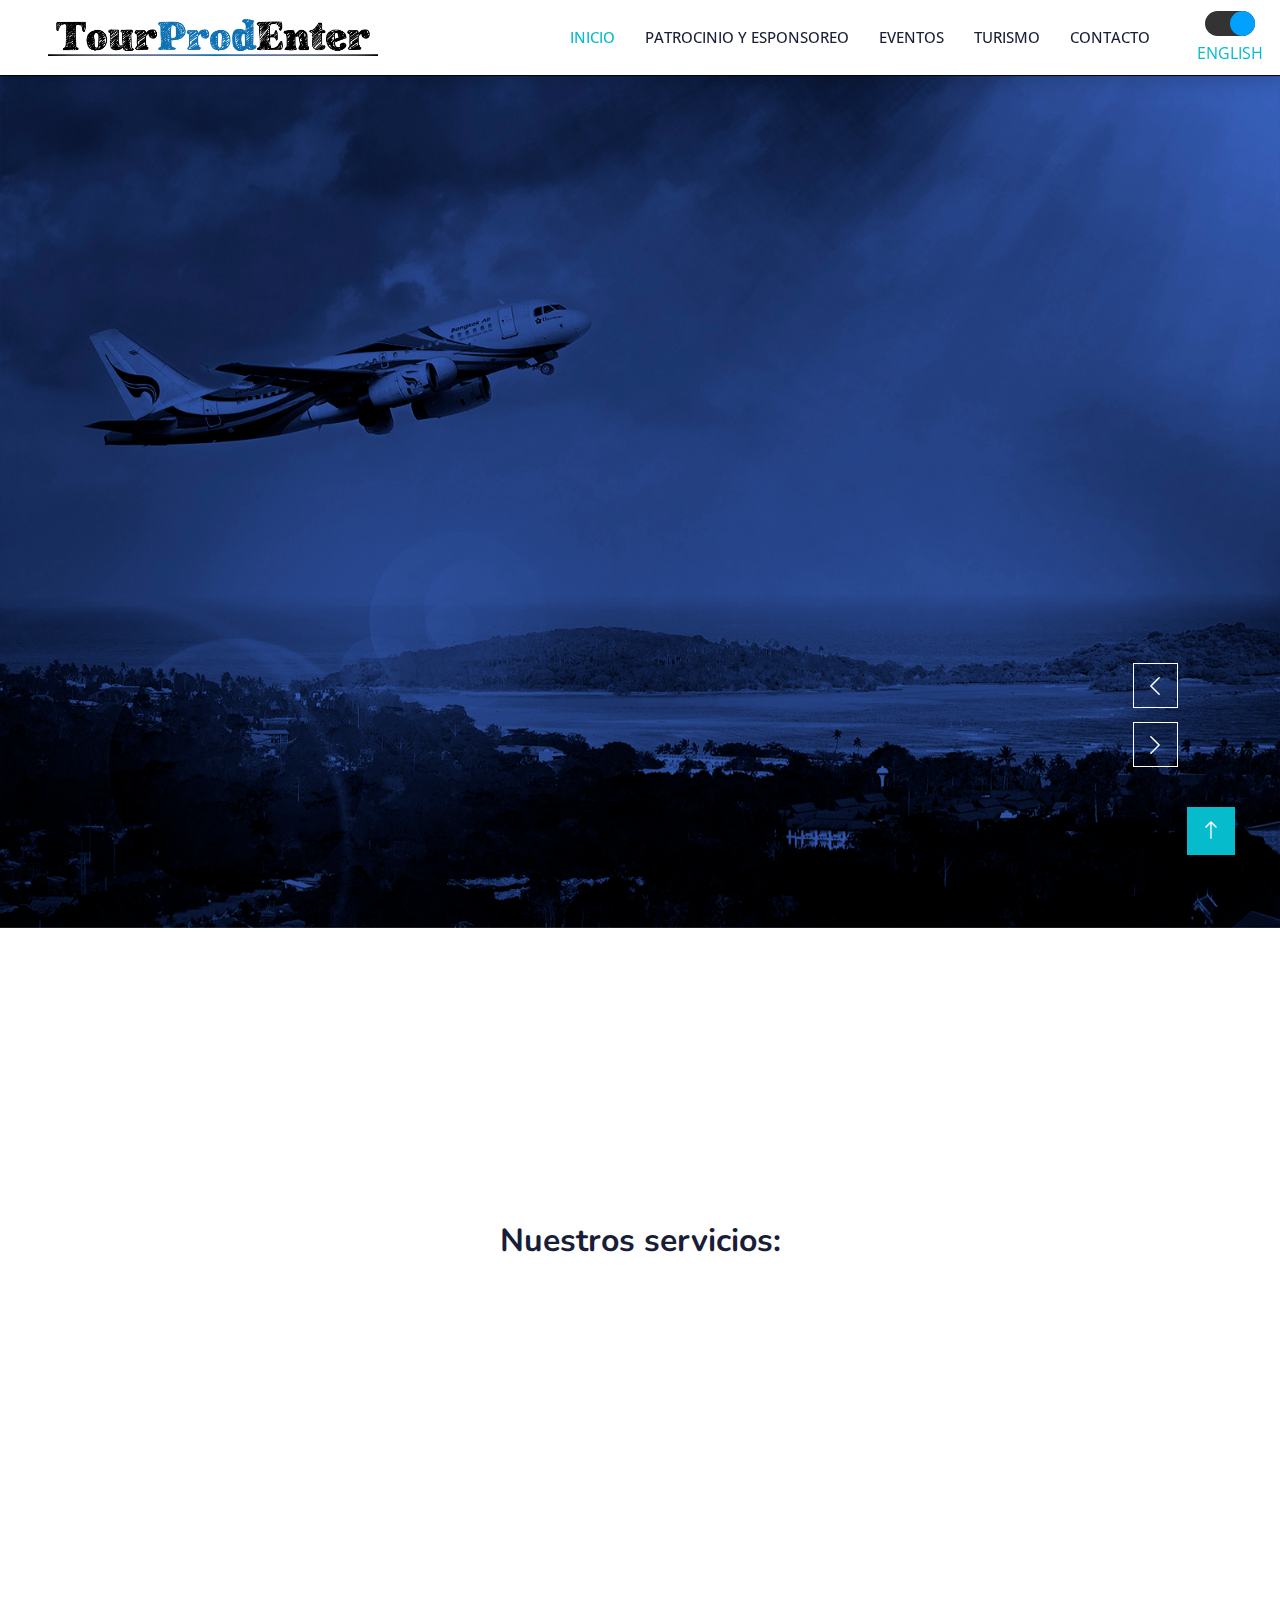
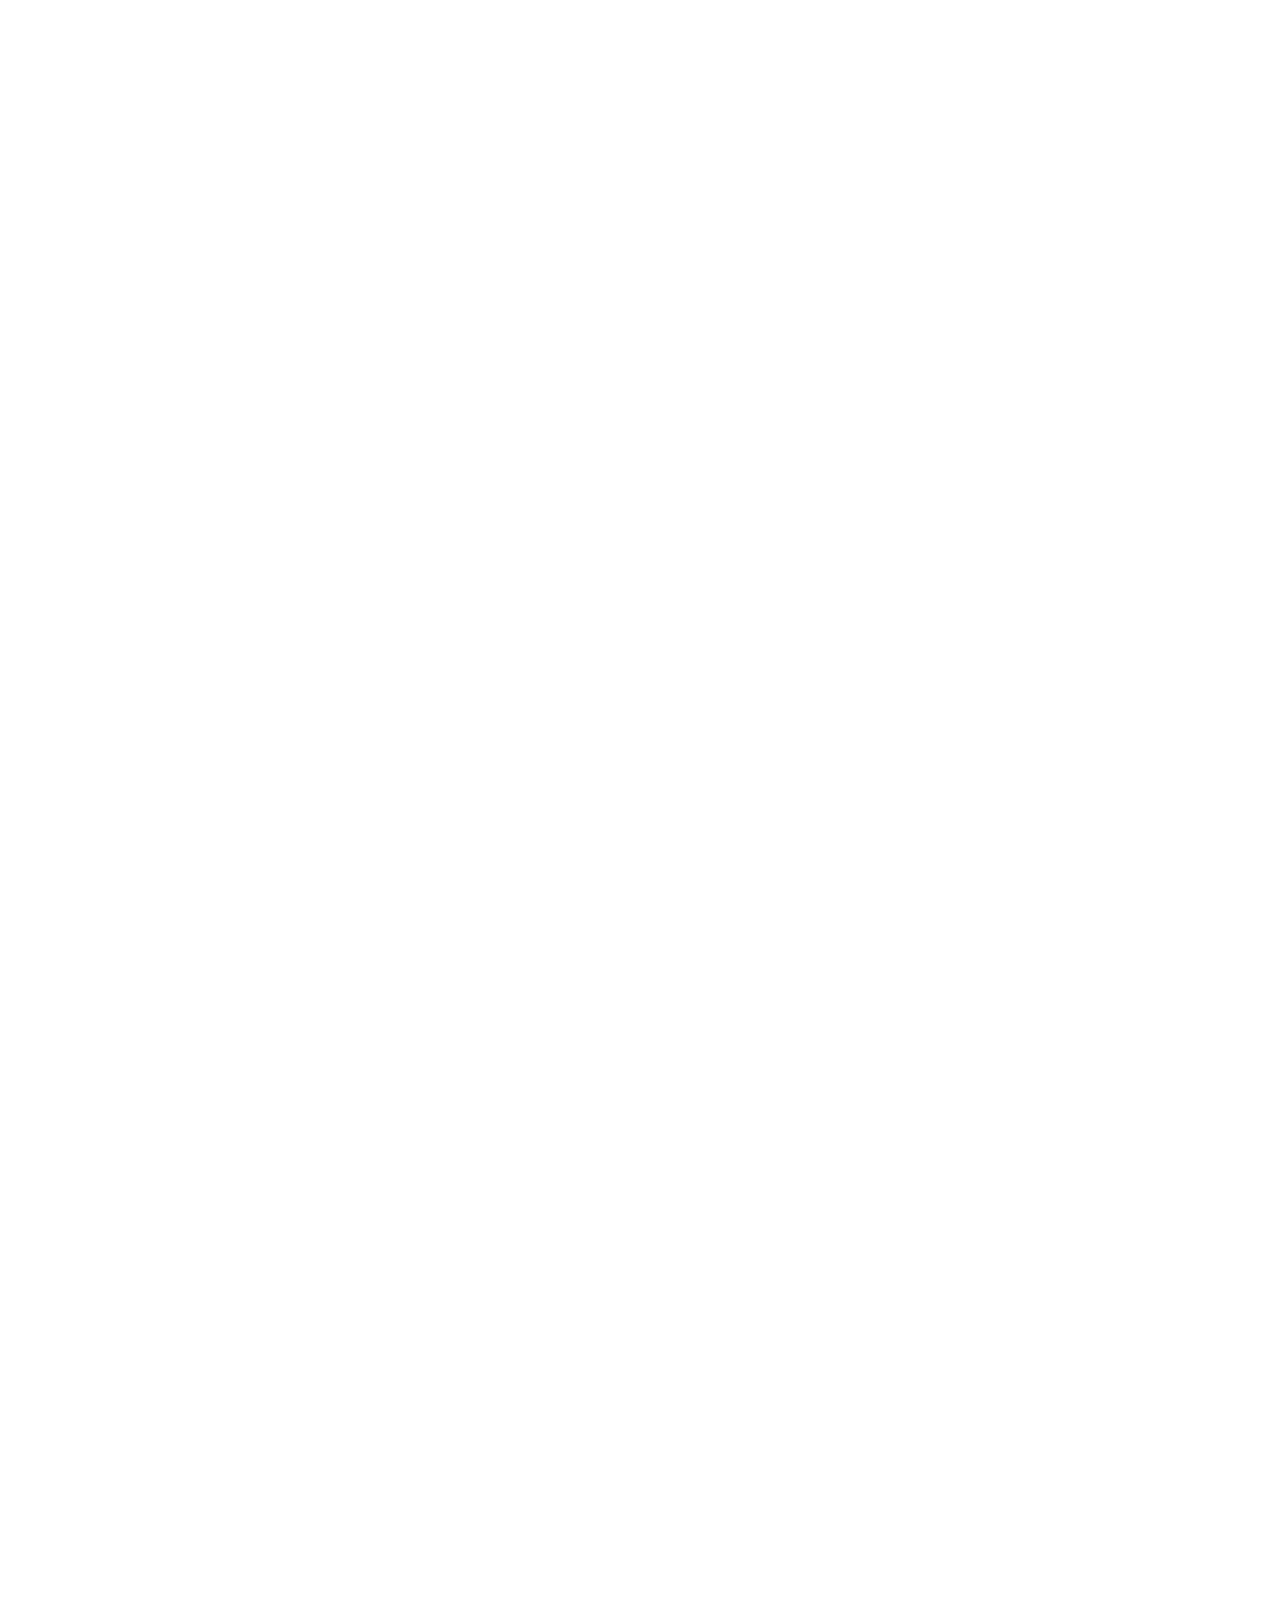
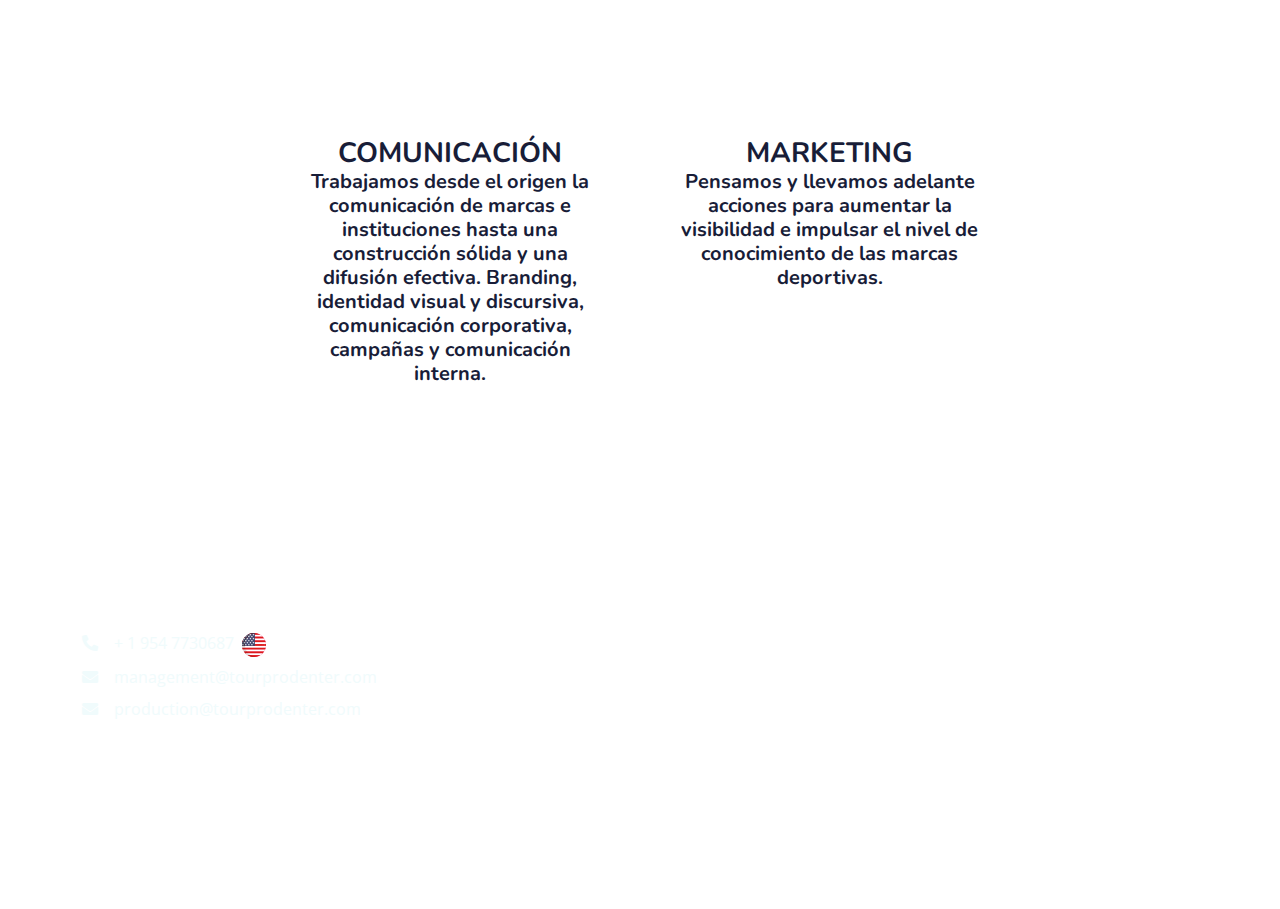
==== commit 9817596b: "pading margin" ====
--- a/css/style.css
+++ b/css/style.css
@@ -3,6 +3,8 @@
     scroll-behavior: smooth;
 }
 body{
+    margin: 0px;
+    padding: 0px;
     font-family: 'Open Sans', sans-serif;
 }
 /********** Template CSS **********/
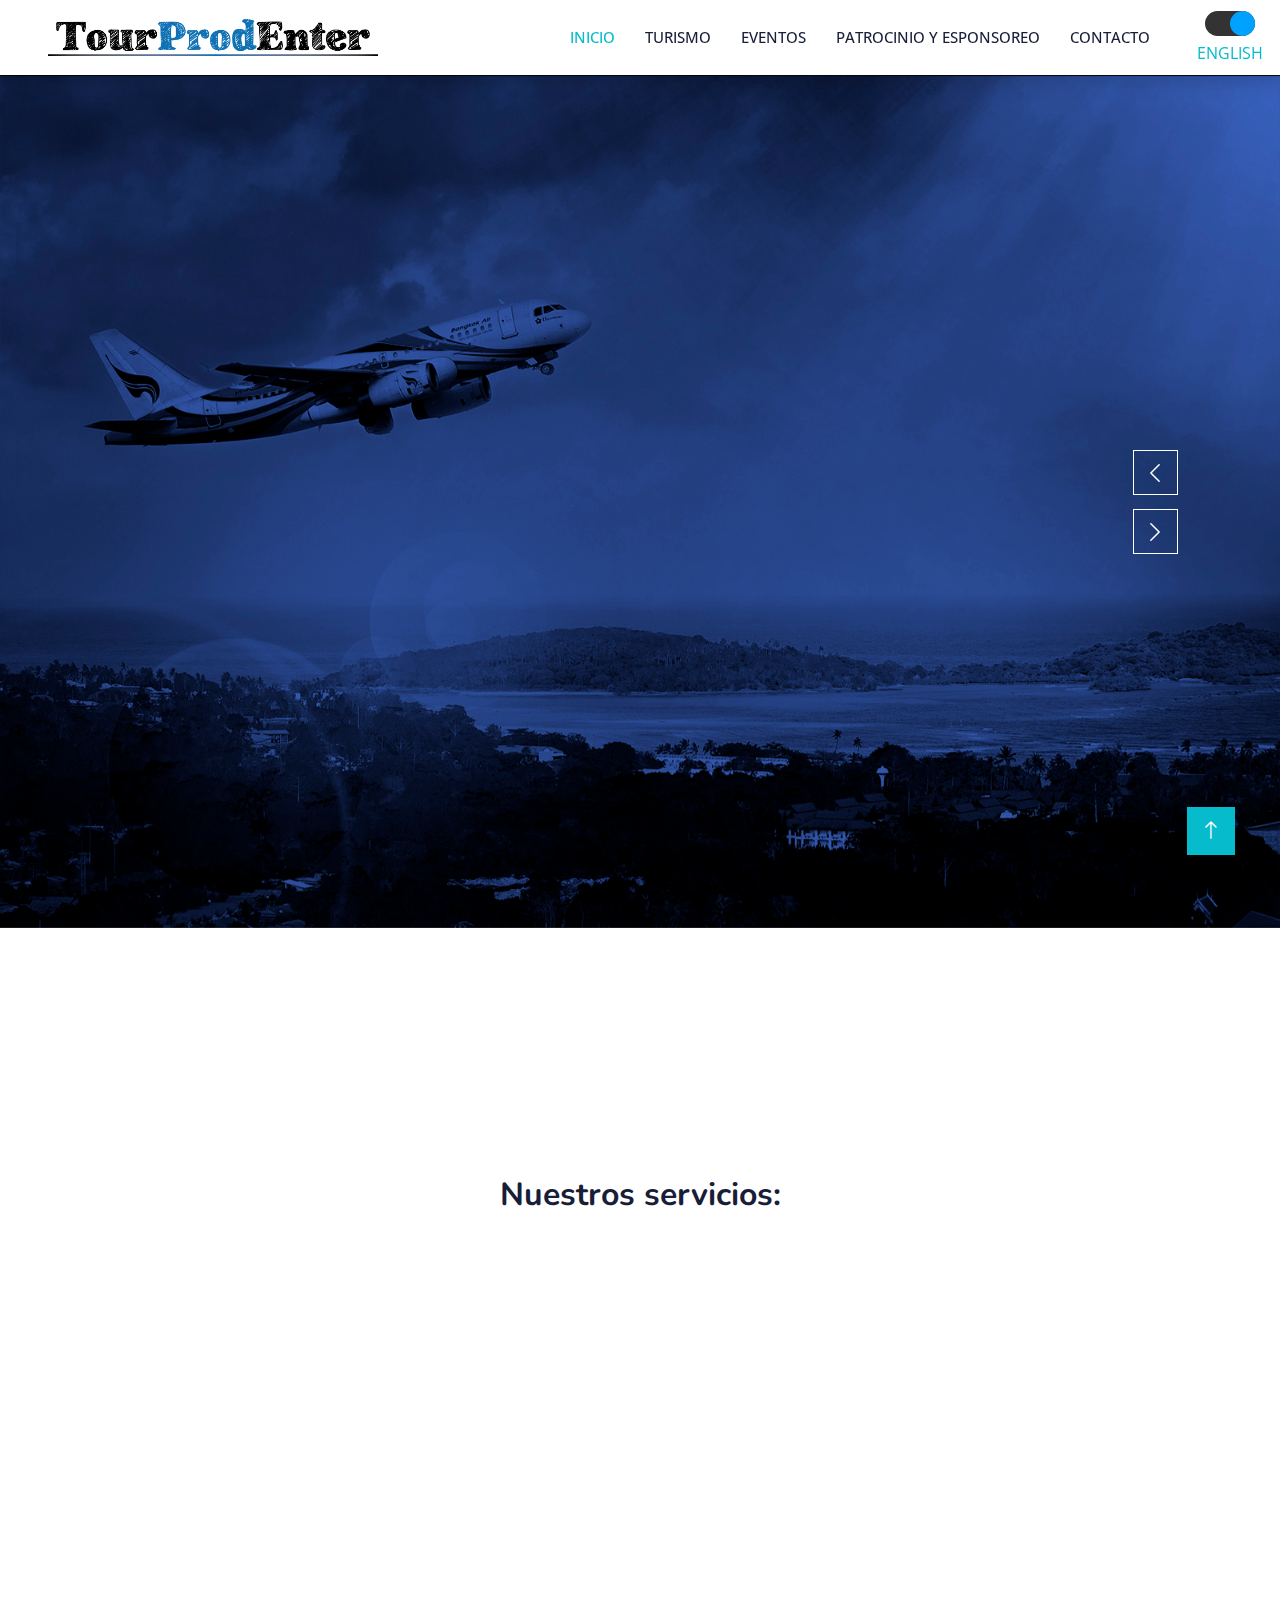
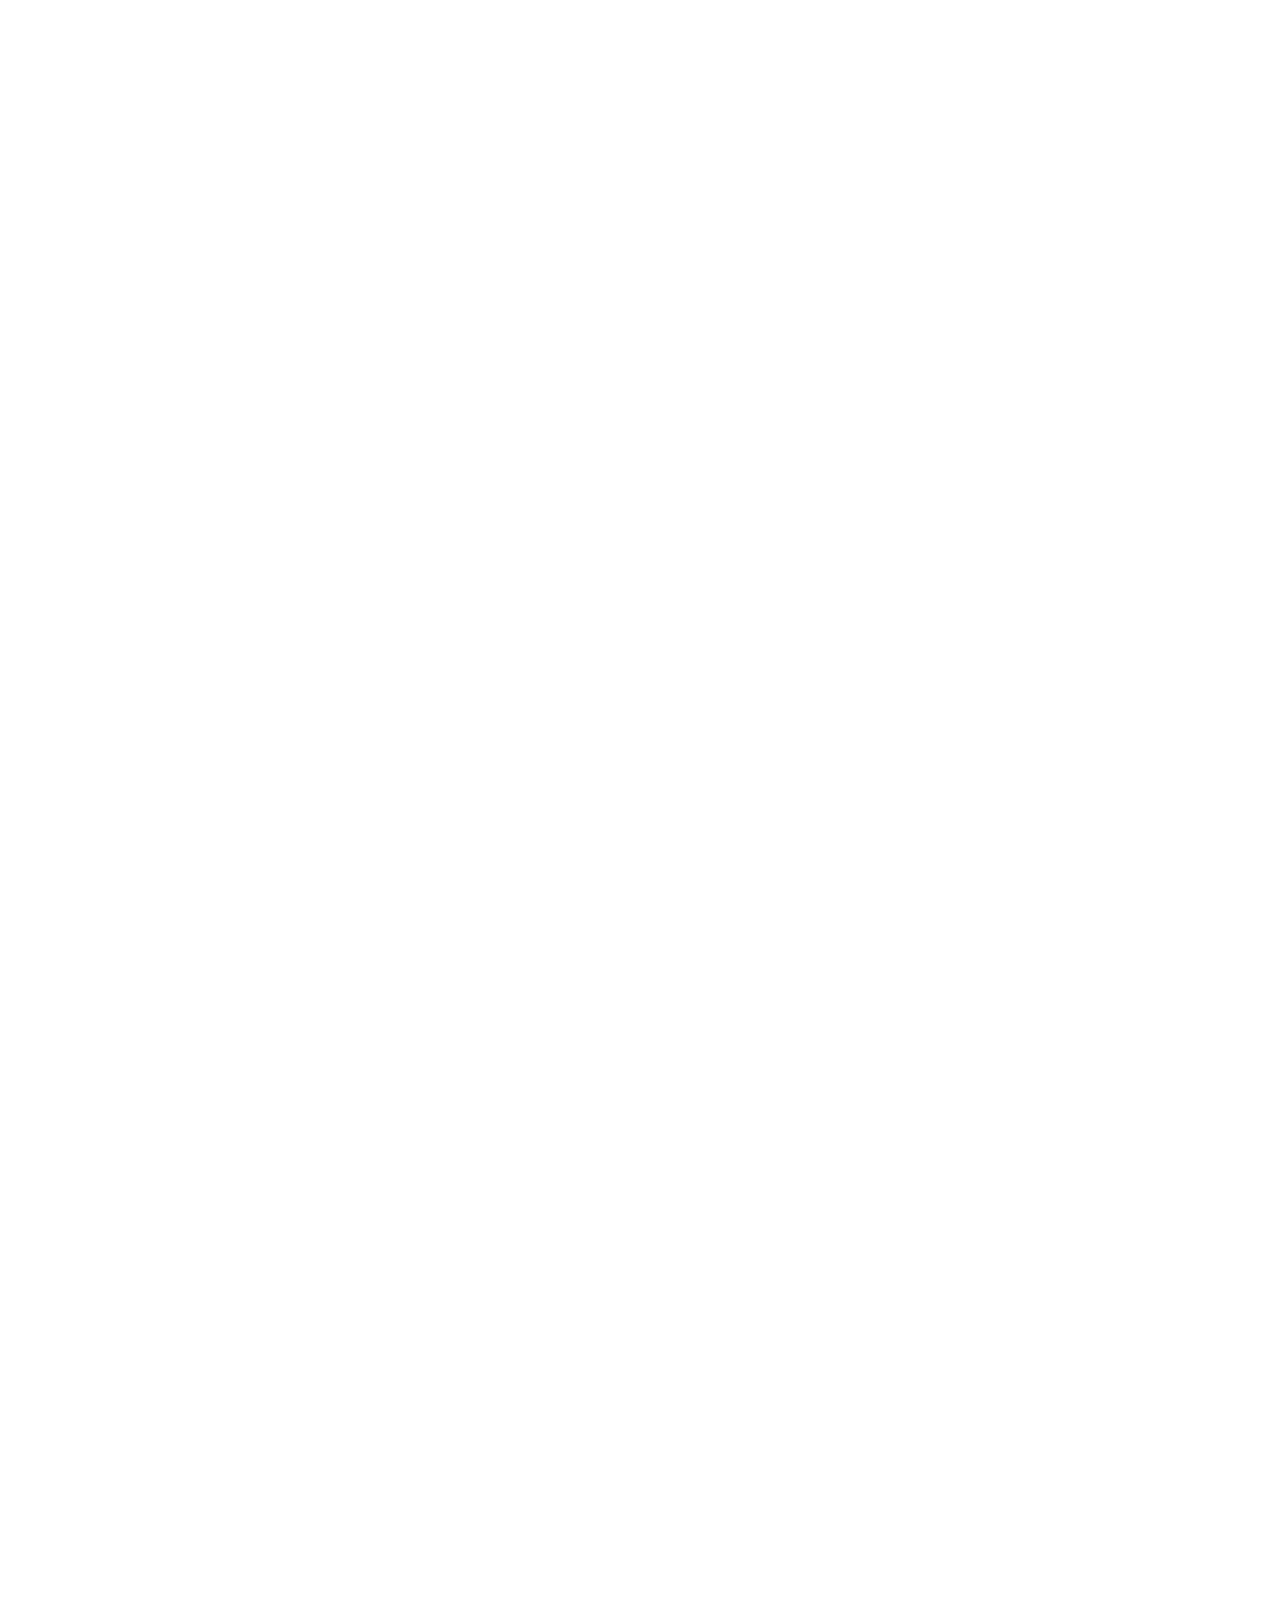
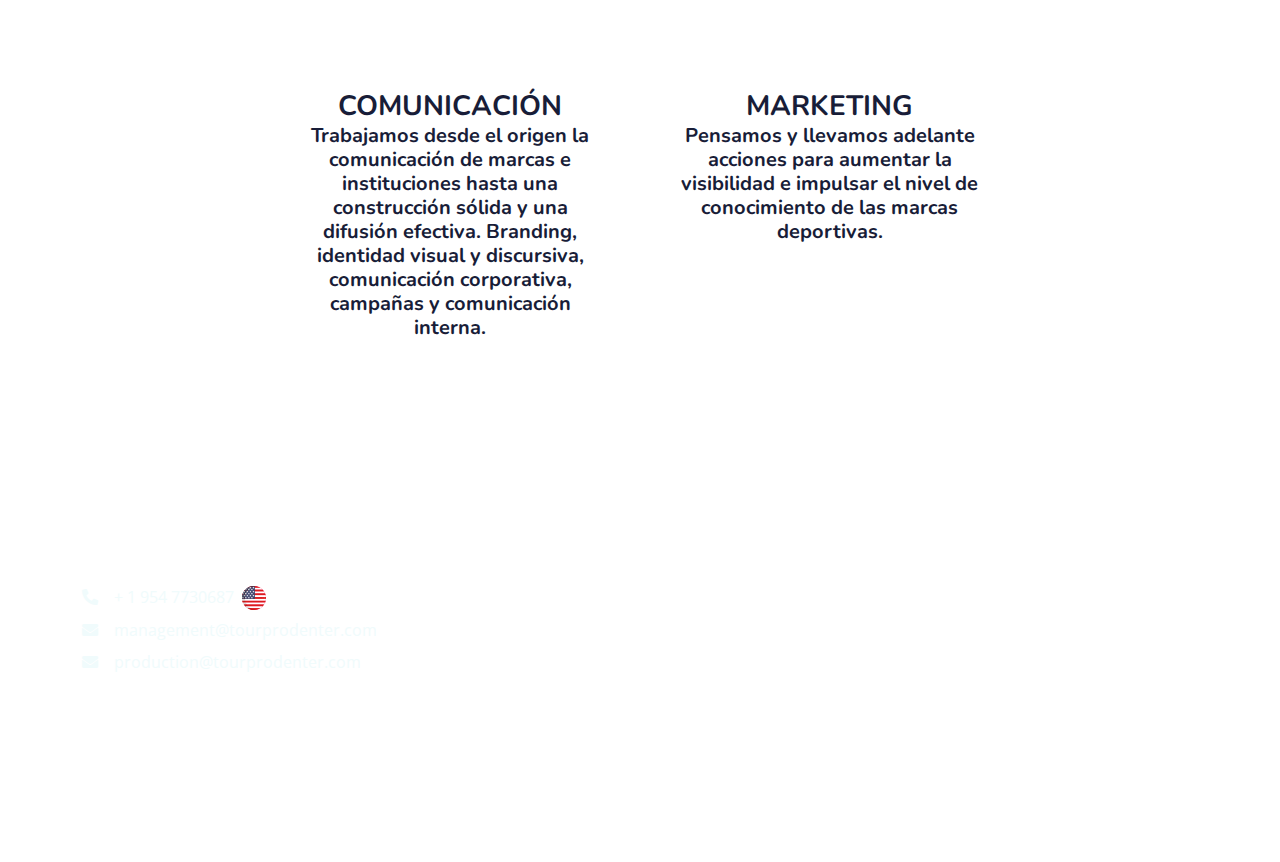
==== commit 36c5af6d: "final carousel" ====
--- a/es/index.html
+++ b/es/index.html
@@ -52,9 +52,9 @@
         <div class="collapse navbar-collapse" id="navbarCollapse">
             <div class="navbar-nav ms-auto p-4 p-lg-0">
                 <a href="index.html" class="nav-item nav-link active">Inicio</a>
-                <a href="#sponsorship" class="nav-item nav-link">Patrocinio y Esponsoreo</a>
+                <a href="#sponsorship" class="nav-item nav-link">Turismo</a>
                 <a href="#events-prod" class="nav-item nav-link">Eventos</a>
-                <a href="#tourism" class="nav-item nav-link">Turismo</a>
+                <a href="#tourism" class="nav-item nav-link">PATROCINIO Y ESPONSOREO</a>
                 <a href="#contact" class="nav-item nav-link">Contacto</a>
                 <a href="">
                     <div id="language">
@@ -129,6 +129,18 @@
                                     </div>
                                 </div>
                             </div>
+                            <div class="owl-carousel-item position-relative">
+                                <img class="img-fluid" src="../img/carousel-6.jpg" alt="">
+                                <div class="position-absolute top-0 start-0 w-100 h-100 d-flex align-items-center">
+                                    <div class="container">
+                                        <div class="row justify-content-start">
+                                            <div class="col-sm-10 col-lg-8">
+                                            <!-- text in front carousel -->
+                                            </div>
+                                            </div>
+                                        </div>
+                                    </div>
+                                </div>
             </div>
         </div>
     </div>
@@ -241,7 +253,7 @@
         <div class="container py-5">
             <div class="row g-5" style="margin-bottom: 60px;">
                 <div class="col-lg-6 col-md-8 visible">
-                    <h4 class="text-white mb-3">Contact</h4>
+                    <h4 class="text-white mb-3">Contacto</h4>
                     <p class="mb-2"><i class="fa fa-phone-alt me-3"></i>+ 1 954 7730687  <img src="../img/ee-uu.png"</p>
                     <p class="mb-2"><i class="fa fa-envelope me-3"></i>management@tourprodenter.com</p>
                     <p class="mb-2"><i class="fa fa-envelope me-3"></i>production@tourprodenter.com</p>
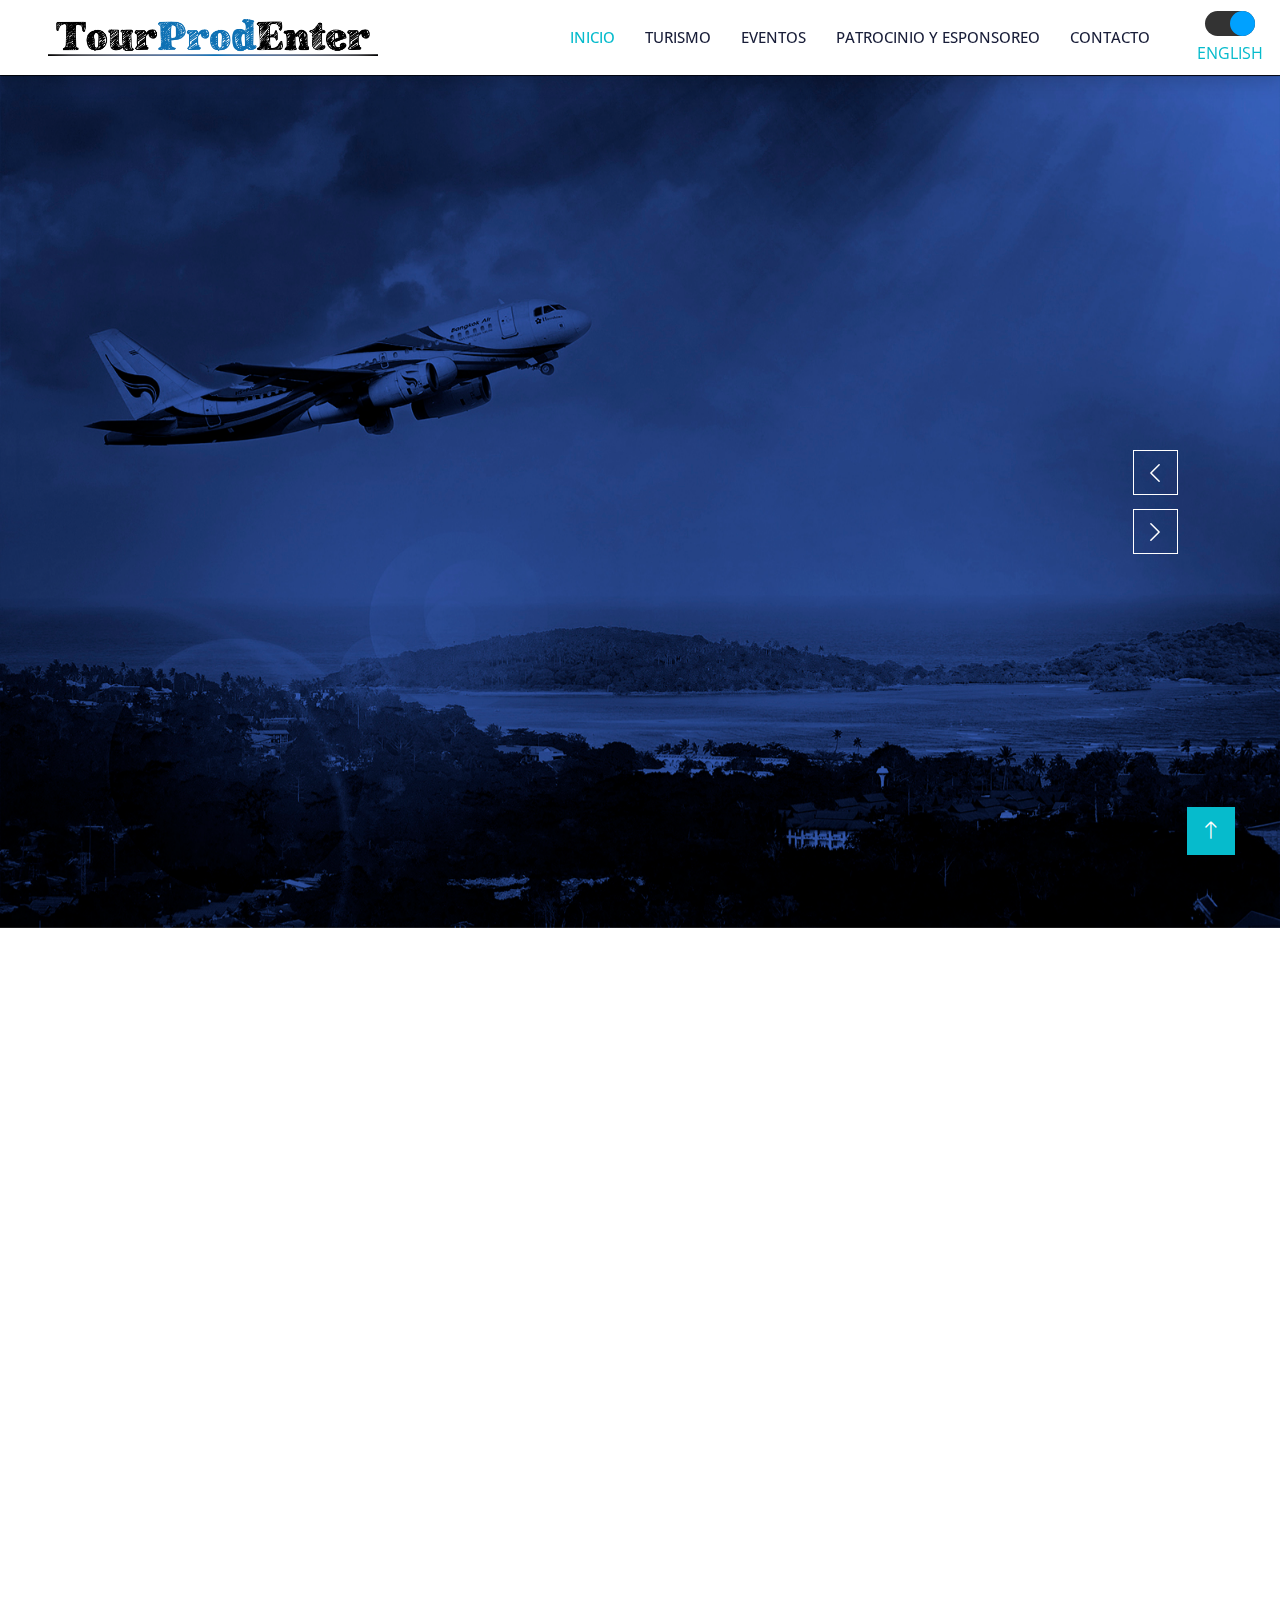
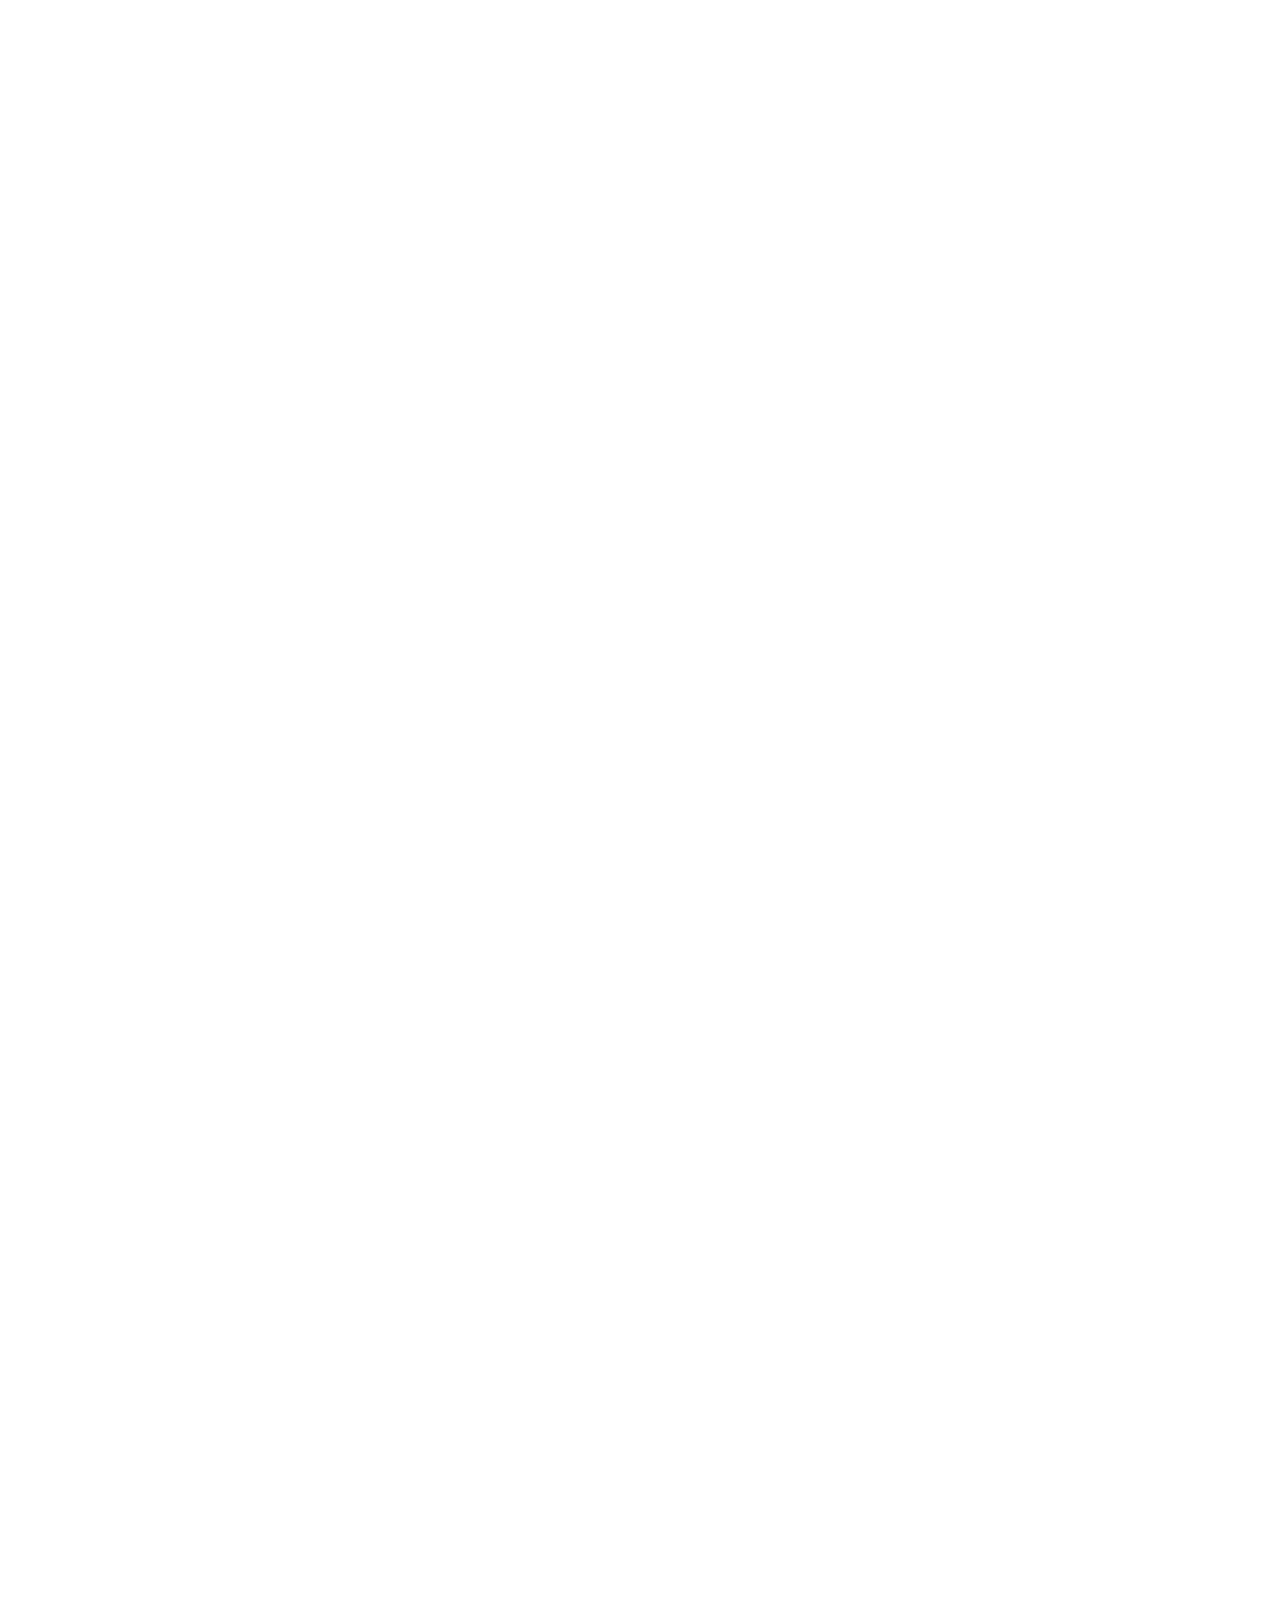
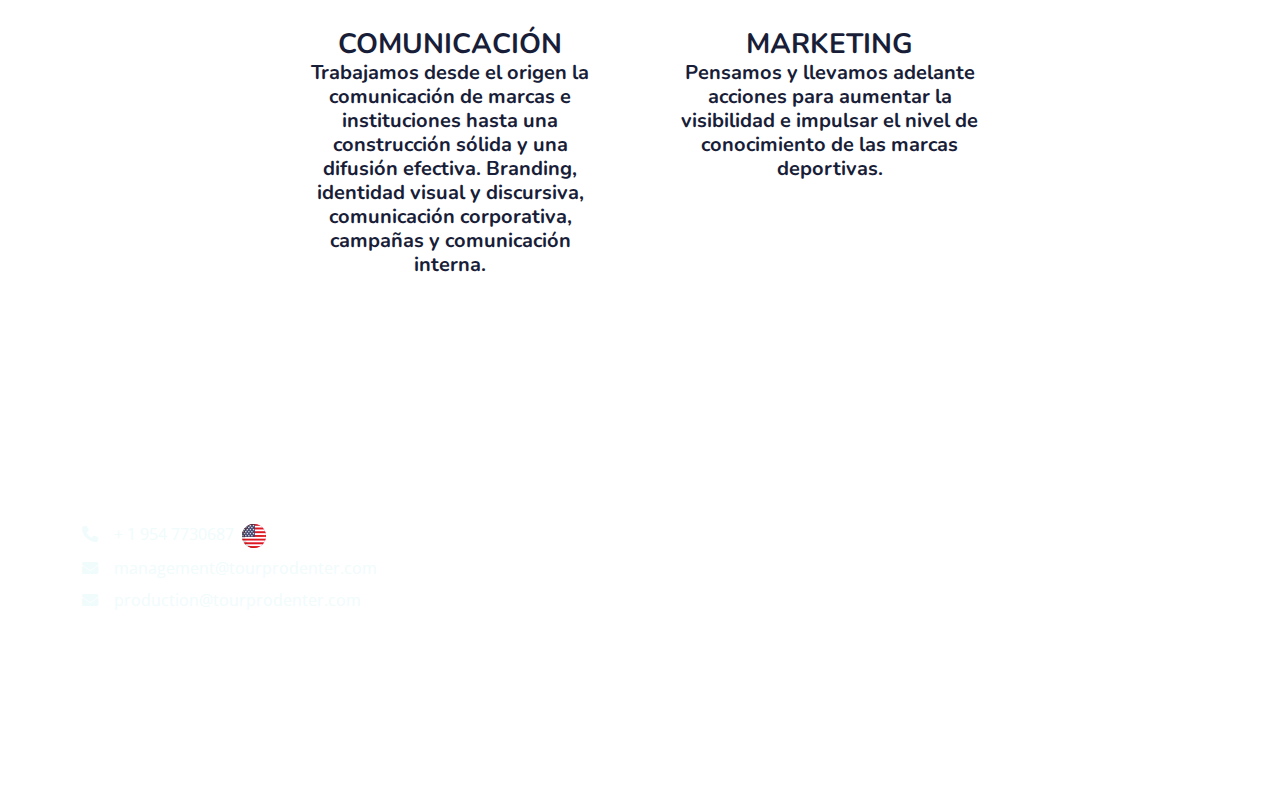
==== commit ef74490a: "change text" ====
--- a/es/index.html
+++ b/es/index.html
@@ -147,11 +147,10 @@
     <!-- Carousel End -->
     <!-- About Start -->
     <div class="text-center wow fadeInUp" data-wow-delay="0.1s" style="visibility: visible; animation-delay: 0.1s; animation-name: fadeInUp;">
-        <h2 class="section-title bg-white text-center text-primary px-3">Elevamos tu marca a otro nivel</h2>
-        <h4 class="mb-4">Manejo y comercialización de compañías e instituciones</h4>   
+        <h2 class="section-title bg-white text-center text-primary px-3">TE ELEVAMOS A OTRO NIVEL</h2>
+        <h4 class="mb-4">Servicios de turismo internacional, producción de eventos y comercialización de marcas.</h4>   
     </div>
     <div id="sponsorship" class="container-xxl py-5">
-        <h2 class="mb-4 text-center">Nuestros servicios:</h2> 
         <div class="container">
             <div class="row g-5">
                 <div class="col-lg-6 wow fadeInUp" data-wow-delay="0.1s" style="min-height: 400px;">
